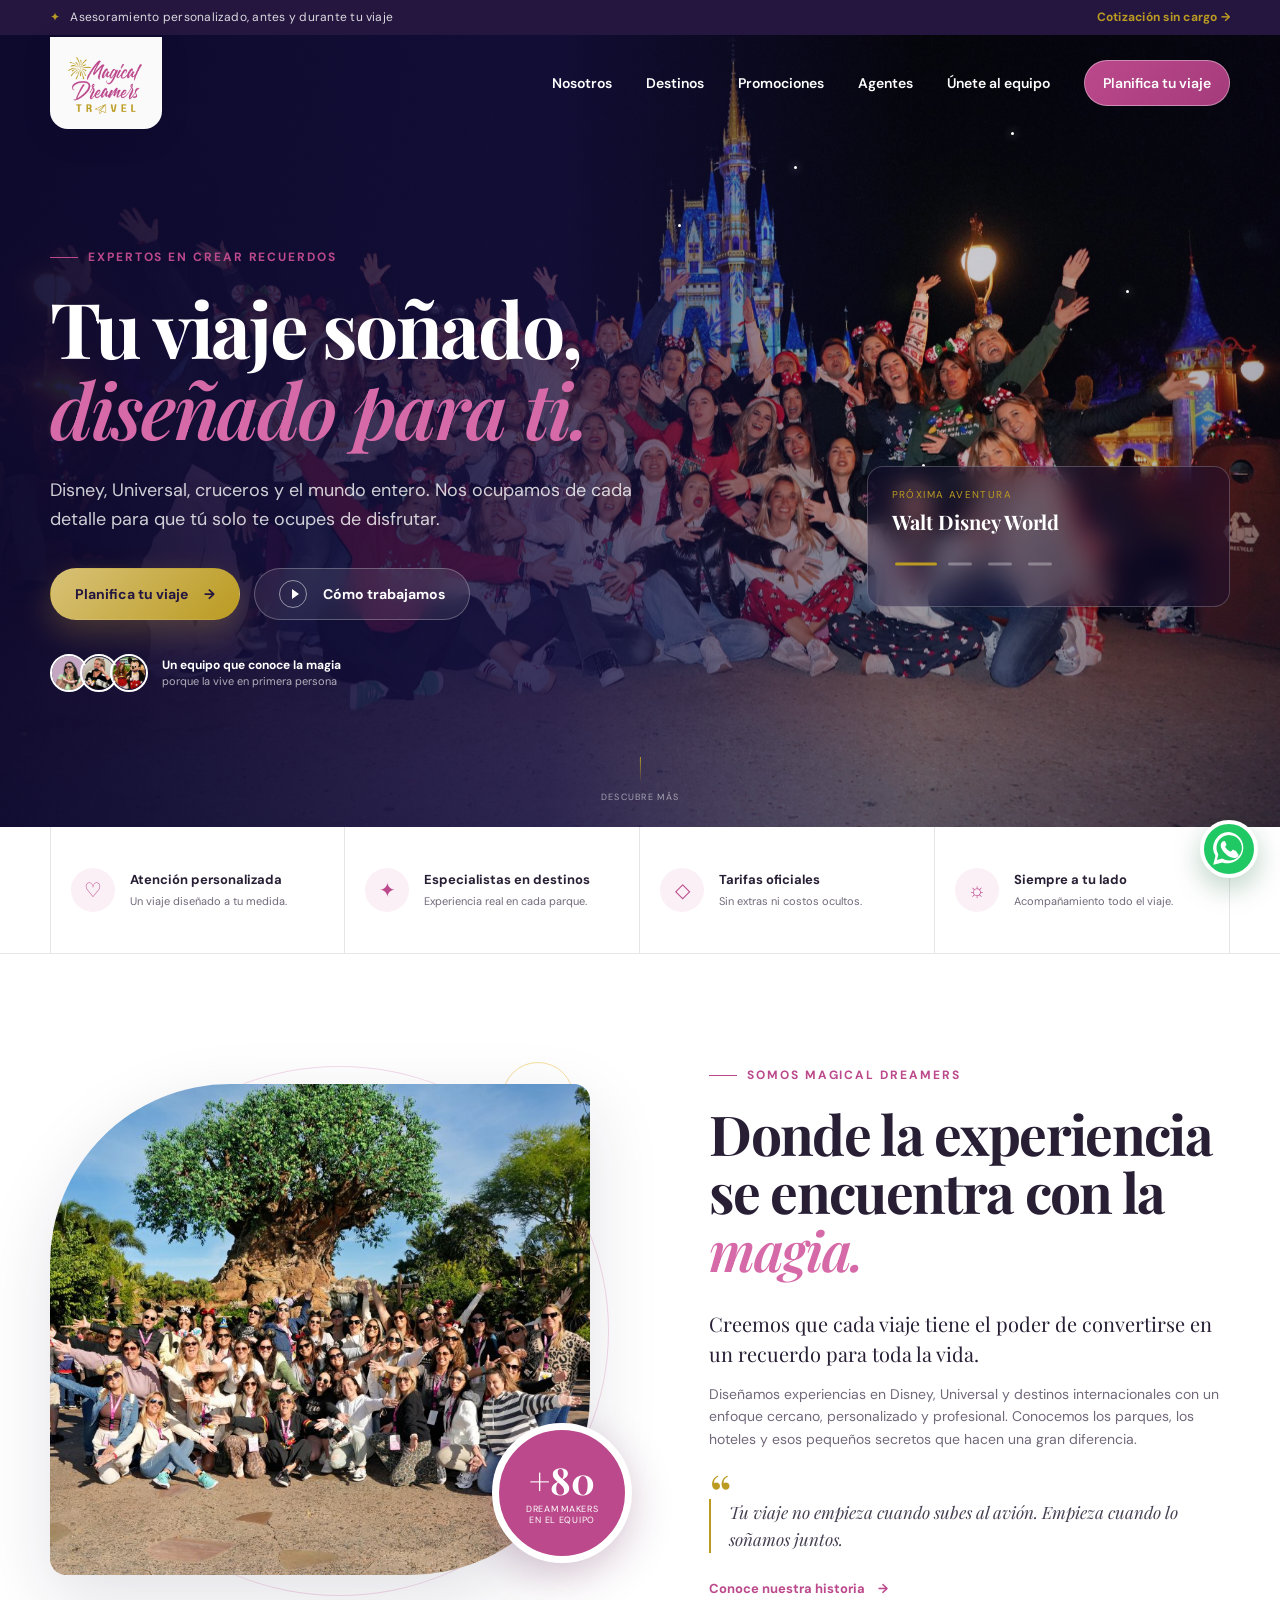
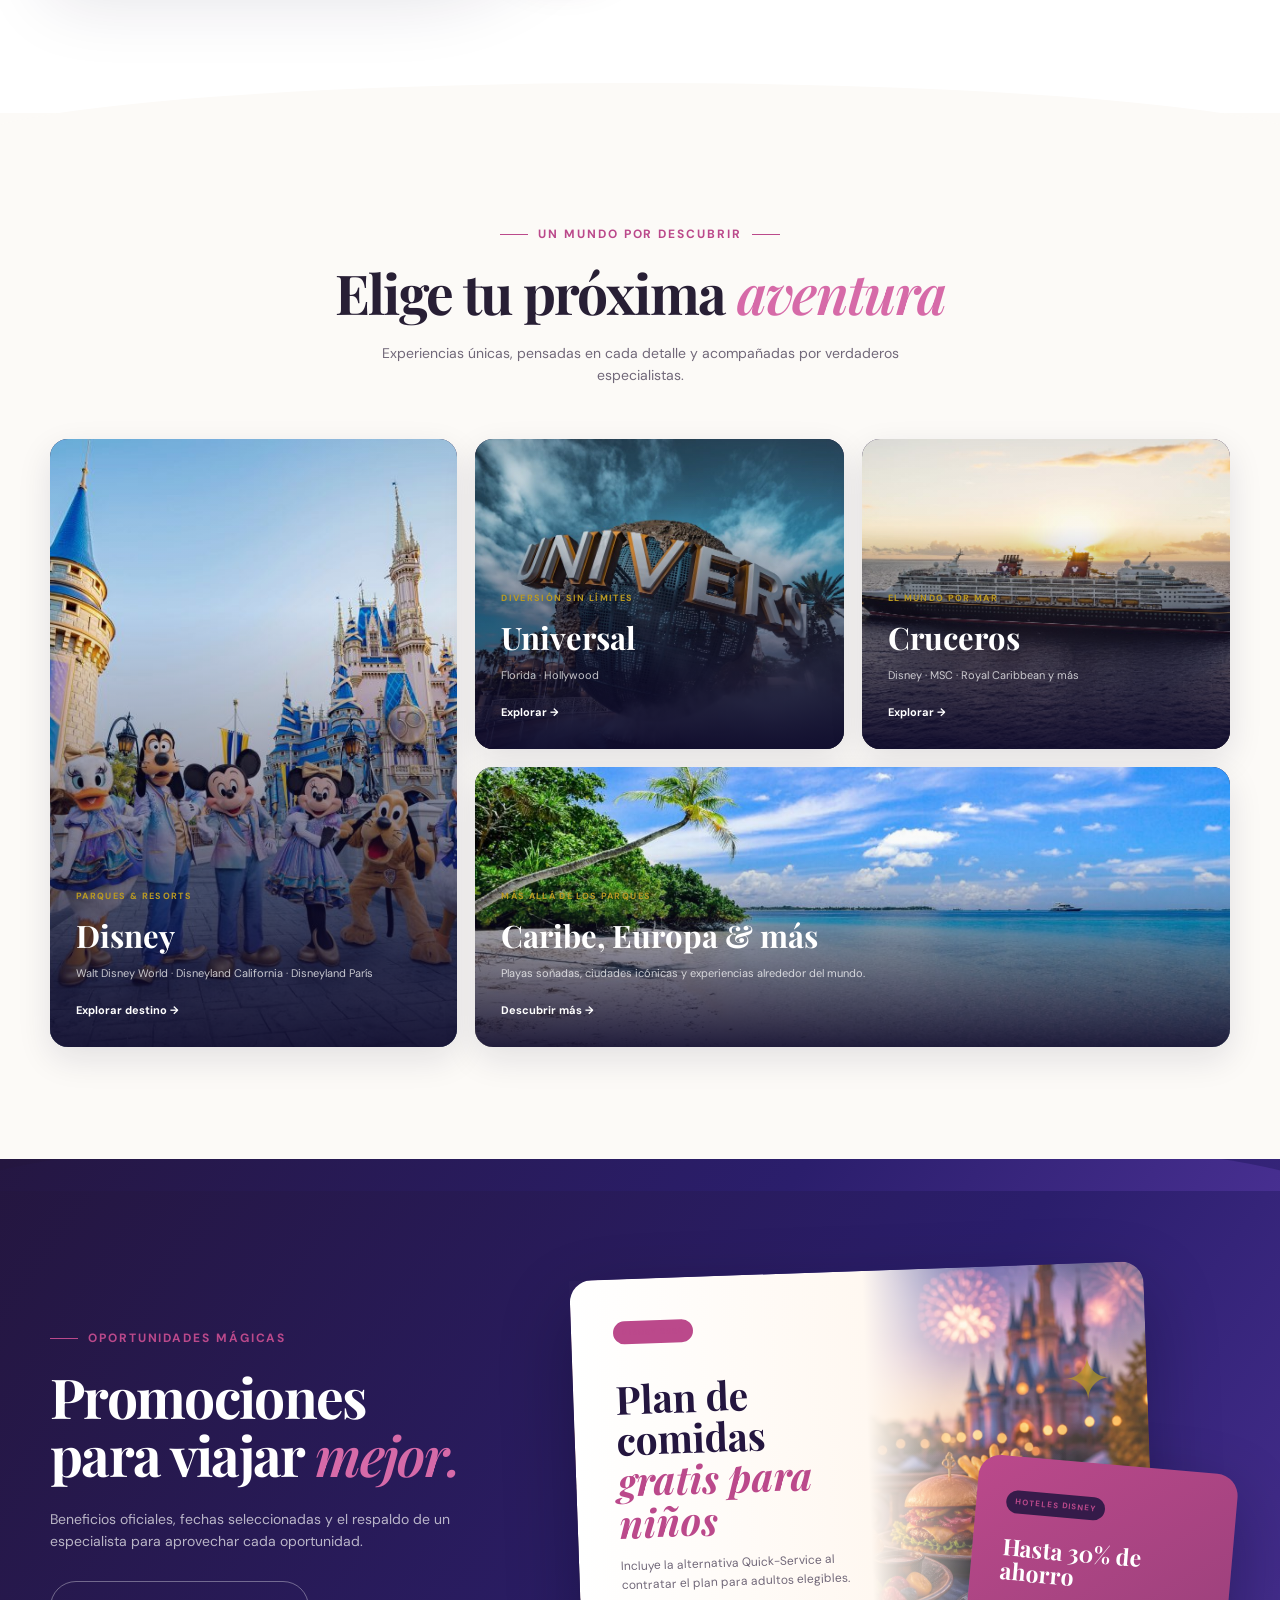
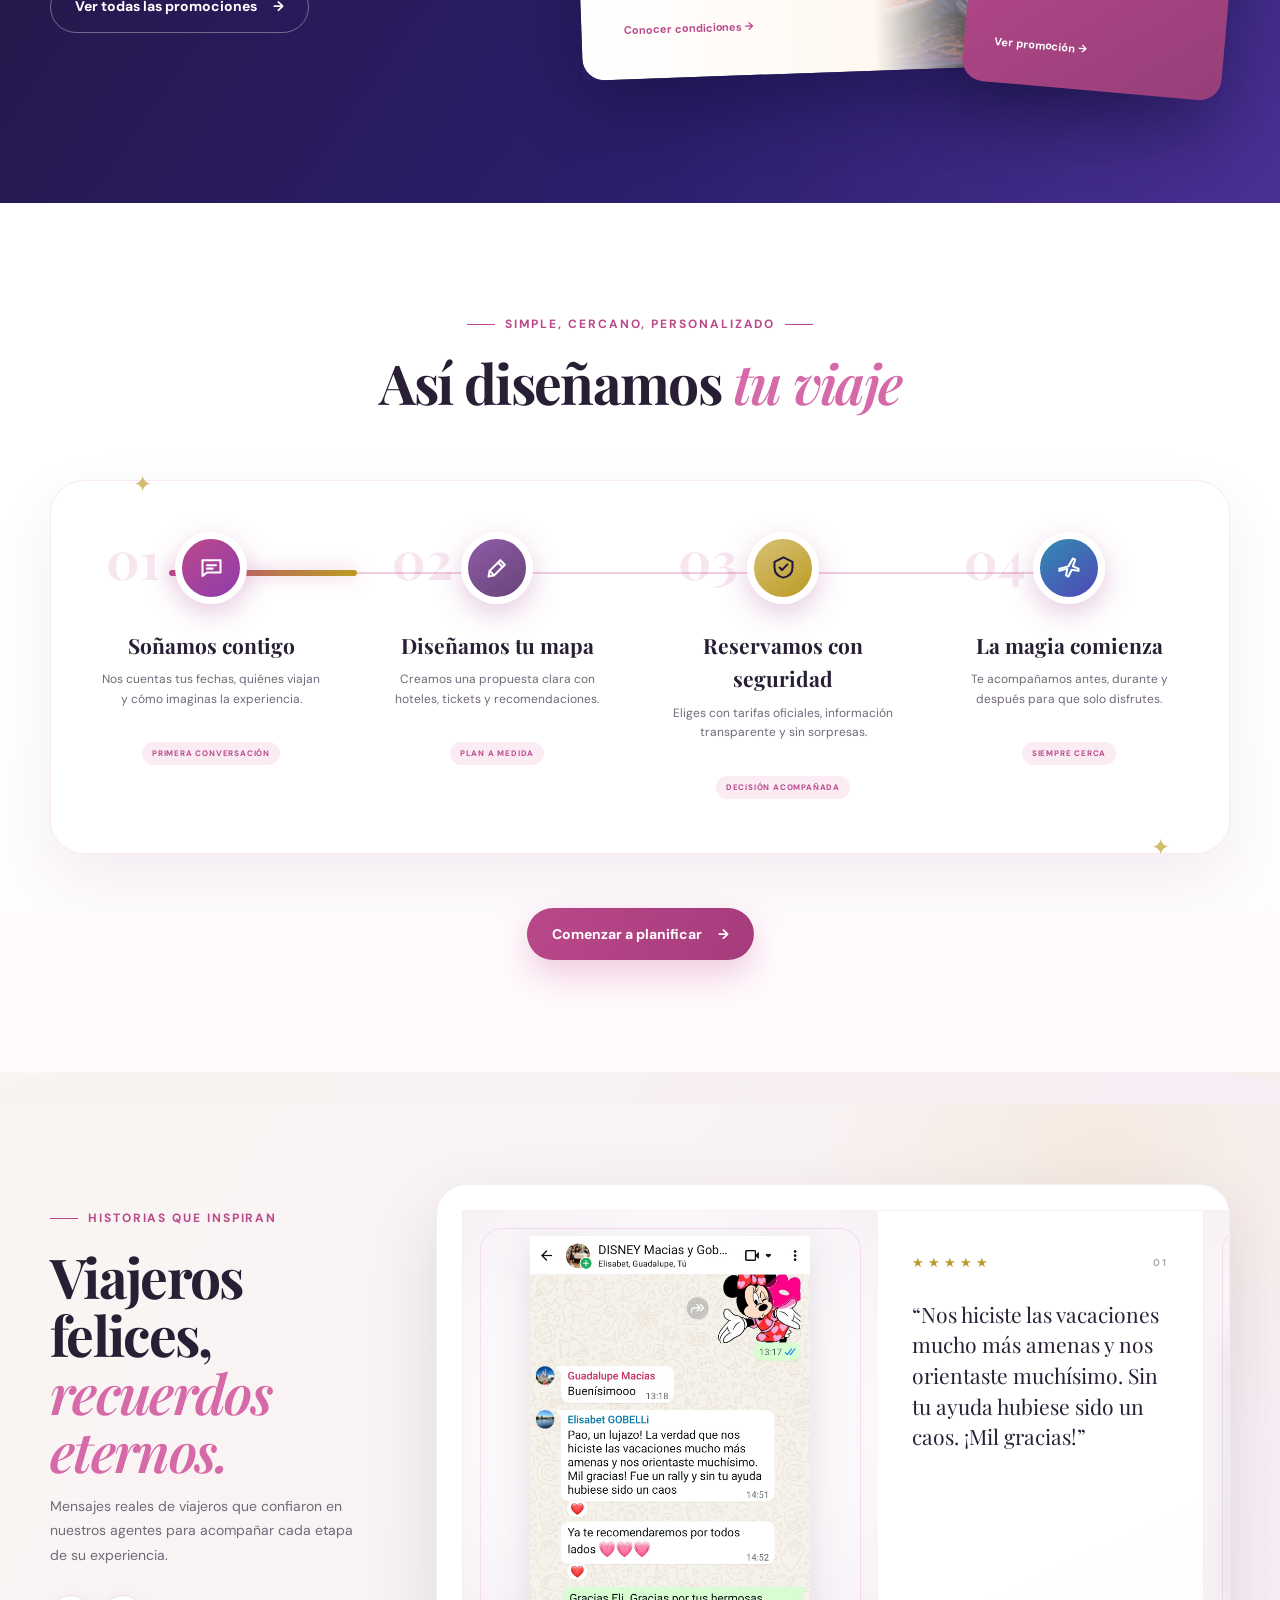
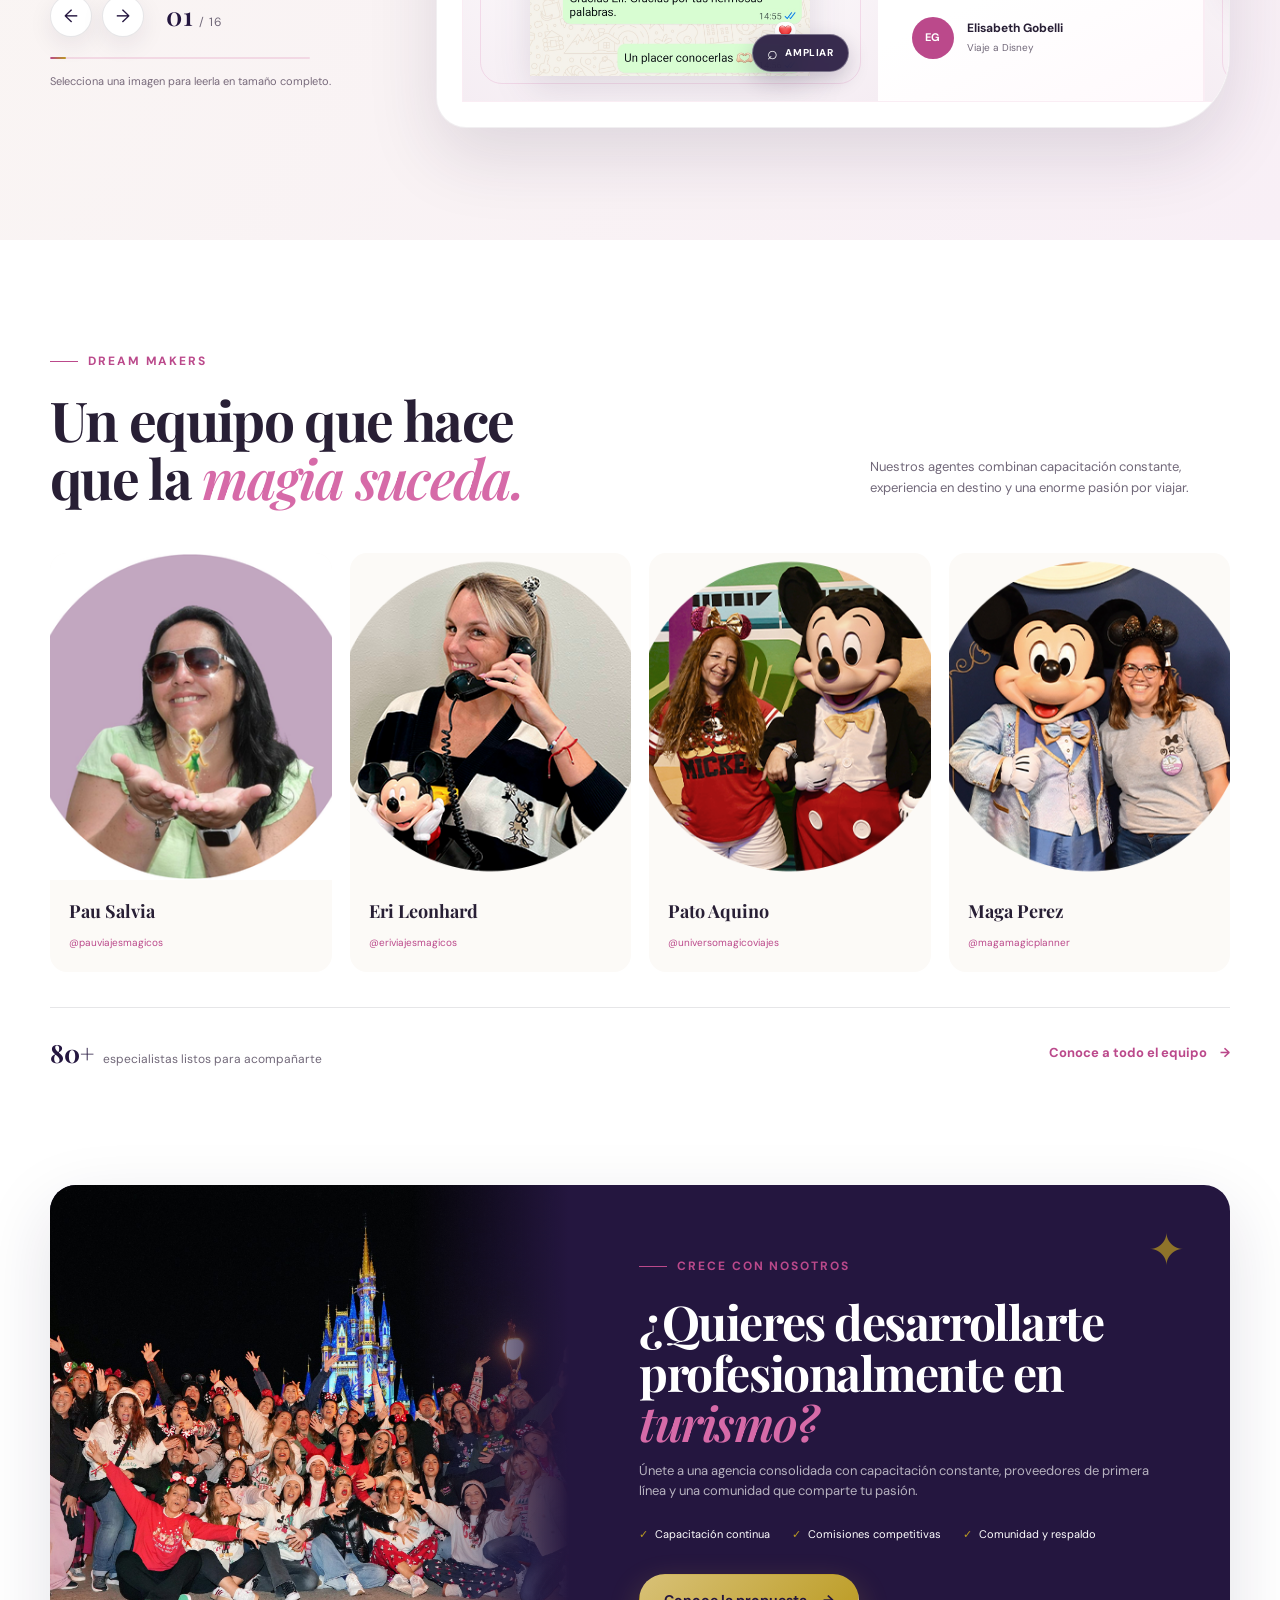
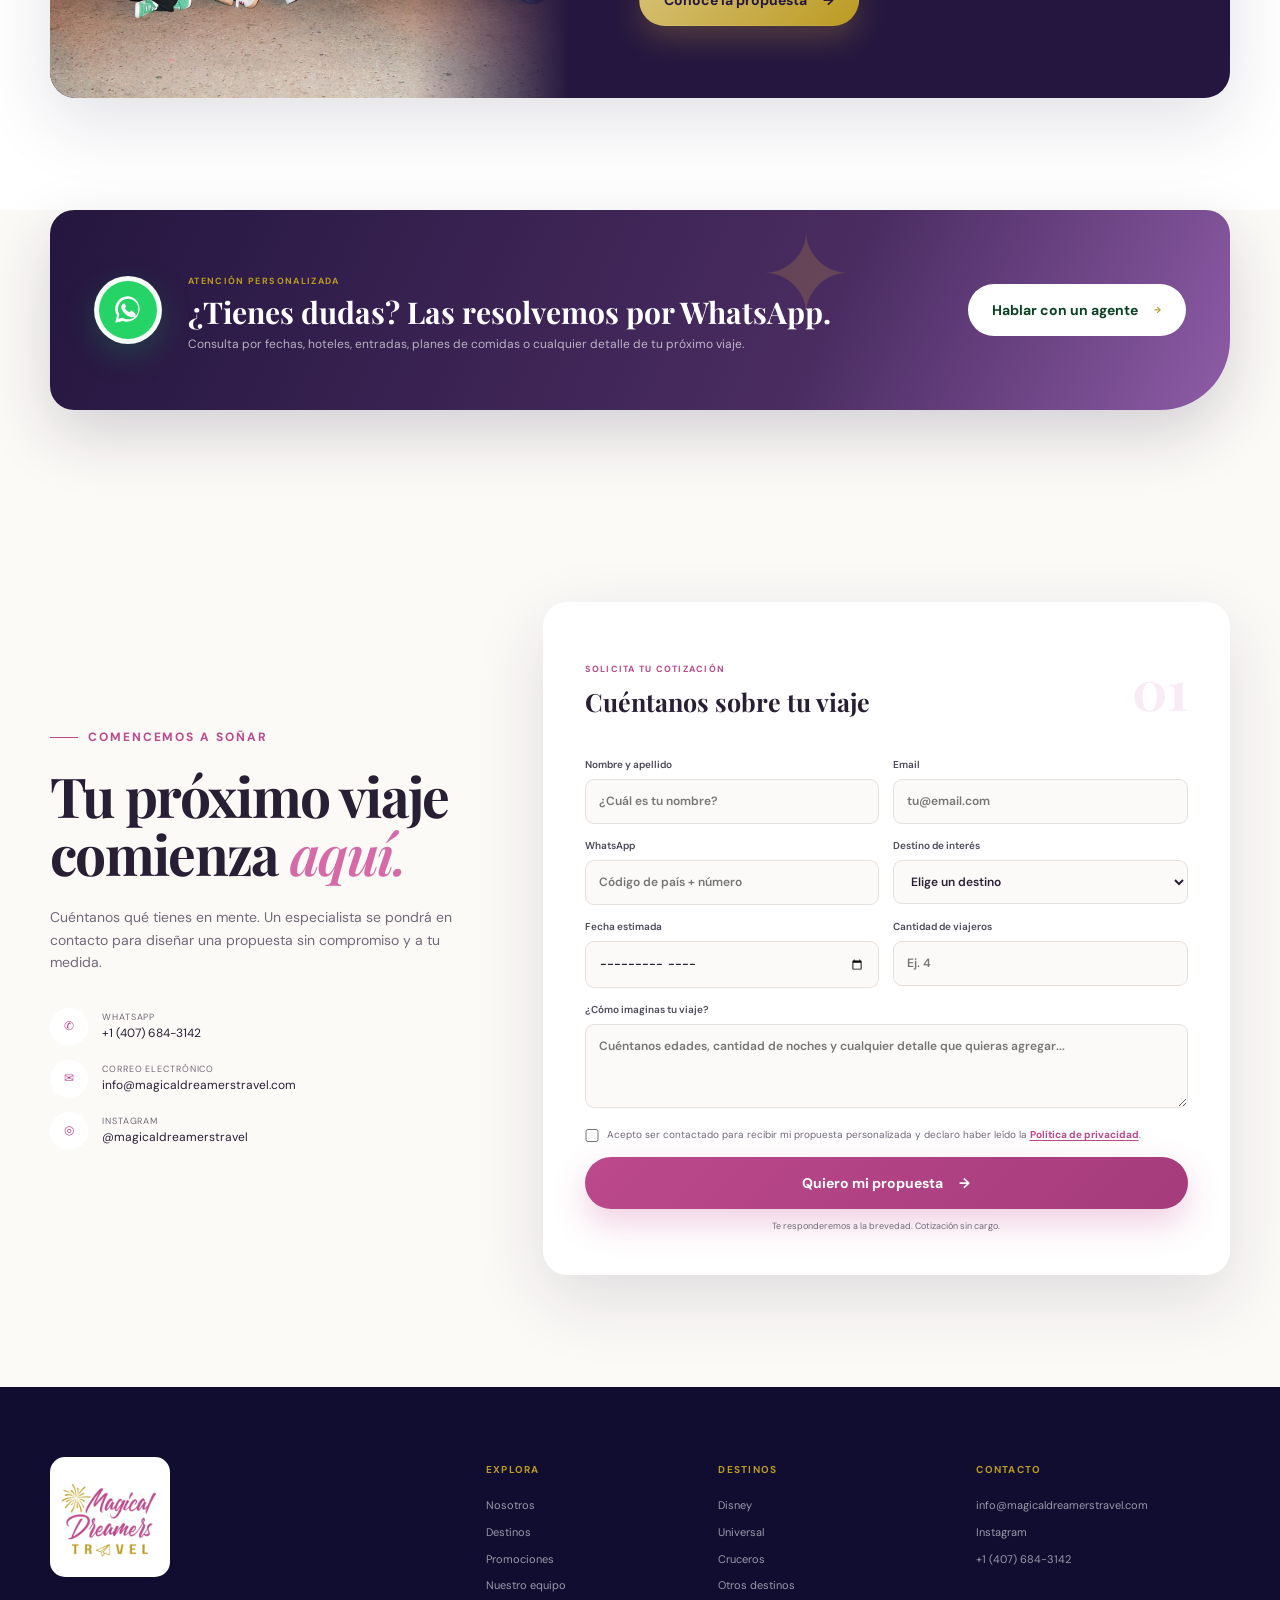
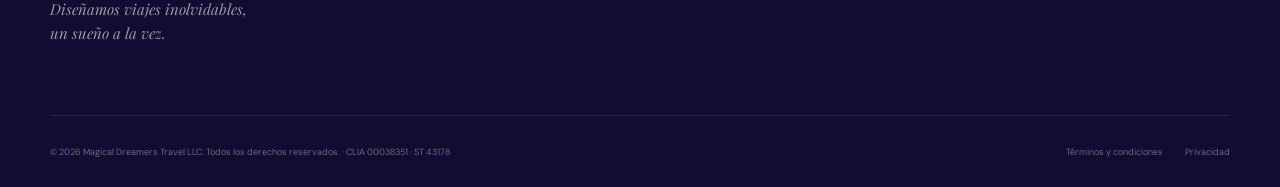
==== index.html @ 3d867a87 "Initial Magical Dreamers Travel V2" ====
<!DOCTYPE html>
<html lang="es">
<head>
  <meta charset="UTF-8">
  <meta name="viewport" content="width=device-width, initial-scale=1.0">
  <meta name="description" content="Magical Dreamers Travel: viajes personalizados a Disney, Universal, cruceros y destinos internacionales.">
  <meta name="theme-color" content="#24163f">
  <title>Magical Dreamers Travel | Diseñamos viajes inolvidables</title>
  <link rel="preconnect" href="https://fonts.googleapis.com">
  <link rel="preconnect" href="https://fonts.gstatic.com" crossorigin>
  <link href="https://fonts.googleapis.com/css2?family=DM+Sans:wght@400;500;600;700&family=Playfair+Display:ital,wght@0,600;0,700;1,600&display=swap" rel="stylesheet">
  <link rel="icon" href="assets/logo.png" type="image/png">
  <link rel="apple-touch-icon" href="assets/logo.png">
<link rel="stylesheet" href="styles.css?v=production-10">
</head>
<body>
  <a class="skip-link" href="#main">Saltar al contenido</a>

  <header class="site-header" id="inicio">
    <div class="announcement">
      <div class="container announcement__inner">
        <p><span class="spark">✦</span> Asesoramiento personalizado, antes y durante tu viaje</p>
        <a href="#contacto">Cotización sin cargo <span aria-hidden="true">→</span></a>
      </div>
    </div>
    <nav class="navbar container" aria-label="Navegación principal">
      <a class="brand" href="#inicio" aria-label="Magical Dreamers Travel, inicio">
        <img src="assets/logo.png" alt="Magical Dreamers Travel">
      </a>
      <div class="nav-links" id="nav-links">
        <a href="#nosotros">Nosotros</a>
        <a href="#destinos">Destinos</a>
        <a href="promociones.html">Promociones</a>
        <a href="agentes.html">Agentes</a>
        <a href="quiero-ser-agente.html">Únete al equipo</a>
        <a href="#contacto" class="nav-cta">Planifica tu viaje</a>
      </div>
      <button class="menu-toggle" id="menu-toggle" type="button" aria-label="Abrir menú" aria-expanded="false" aria-controls="nav-links">
        <span></span><span></span><span></span>
      </button>
    </nav>
  </header>

  <main id="main">
    <section class="hero" aria-label="Viajes personalizados a destinos mágicos">
      <div class="hero-slider" aria-hidden="true">
        <div class="hero-slide is-active" style="background-image:url('assets/team-night.jpg')"></div>
        <div class="hero-slide" style="background-image:url('assets/disney.jpg')"></div>
        <div class="hero-slide" style="background-image:url('assets/universal.jpg')"></div>
        <div class="hero-slide hero-slide--team-universal" style="background-image:url('assets/hero-equipo-universal.webp')"></div>
      </div>
      <div class="hero-overlay"></div>
      <div class="hero-stars" aria-hidden="true"><i></i><i></i><i></i><i></i><i></i></div>
      <div class="container hero__content">
        <div class="hero__copy reveal">
          <div class="eyebrow eyebrow--light"><span></span> Expertos en crear recuerdos</div>
          <h1>Tu viaje soñado,<br><em>diseñado para ti.</em></h1>
          <p>Disney, Universal, cruceros y el mundo entero. Nos ocupamos de cada detalle para que tú solo te ocupes de disfrutar.</p>
          <div class="hero__actions">
            <a class="btn btn--gold" href="#contacto">Planifica tu viaje <span aria-hidden="true">→</span></a>
            <a class="btn btn--glass" href="#como-funciona"><span class="play" aria-hidden="true"></span> Cómo trabajamos</a>
          </div>
          <div class="hero__trust">
            <div class="avatars" aria-hidden="true"><img src="assets/pau.png" alt=""><img src="assets/eri.png" alt=""><img src="assets/pato.png" alt=""></div>
            <p><strong>Un equipo que conoce la magia</strong><br>porque la vive en primera persona</p>
          </div>
        </div>
        <div class="hero__side-card reveal reveal--delay">
          <span>Próxima aventura</span>
          <strong id="hero-destination">Walt Disney World</strong>
          <div class="slider-dots" role="group" aria-label="Cambiar imagen destacada">
            <button class="is-active" data-slide="0" aria-label="Ver Walt Disney World"></button>
            <button data-slide="1" aria-label="Ver Disney"></button>
            <button data-slide="2" aria-label="Ver Universal"></button>
            <button data-slide="3" aria-label="Ver al equipo en Universal Studios Florida"></button>
          </div>
        </div>
      </div>
      <a class="hero-scroll" href="#beneficios" aria-label="Seguir explorando"><span></span>Descubre más</a>
    </section>

    <section class="benefits" id="beneficios">
      <div class="container benefits__grid">
        <article class="benefit reveal"><div class="benefit__icon">♡</div><div><h3>Atención personalizada</h3><p>Un viaje diseñado a tu medida.</p></div></article>
        <article class="benefit reveal"><div class="benefit__icon">✦</div><div><h3>Especialistas en destinos</h3><p>Experiencia real en cada parque.</p></div></article>
        <article class="benefit reveal"><div class="benefit__icon">◇</div><div><h3>Tarifas oficiales</h3><p>Sin extras ni costos ocultos.</p></div></article>
        <article class="benefit reveal"><div class="benefit__icon">☼</div><div><h3>Siempre a tu lado</h3><p>Acompañamiento todo el viaje.</p></div></article>
      </div>
    </section>

    <section class="about section section-curve section-curve--cream" id="nosotros">
      <div class="container about__grid">
        <div class="about__visual reveal">
          <div class="image-frame"><img src="assets/team-day.jpg" alt="Equipo de agentes de Magical Dreamers en Walt Disney World" loading="lazy"></div>
          <div class="about__badge"><strong>+80</strong><span>dream makers<br>en el equipo</span></div>
          <div class="orbit orbit--one"></div><div class="orbit orbit--two"></div>
        </div>
        <div class="about__copy reveal reveal--delay">
          <div class="eyebrow"><span></span> Somos Magical Dreamers</div>
          <h2>Donde la experiencia<br>se encuentra con la <em>magia.</em></h2>
          <p class="lead">Creemos que cada viaje tiene el poder de convertirse en un recuerdo para toda la vida.</p>
          <p>Diseñamos experiencias en Disney, Universal y destinos internacionales con un enfoque cercano, personalizado y profesional. Conocemos los parques, los hoteles y esos pequeños secretos que hacen una gran diferencia.</p>
          <div class="quote-mark">“</div>
          <blockquote>Tu viaje no empieza cuando subes al avión. Empieza cuando lo soñamos juntos.</blockquote>
          <a class="text-link" href="#agentes">Conoce nuestra historia <span>→</span></a>
        </div>
      </div>
    </section>

    <section class="destinations section section-curve section-curve--navy" id="destinos">
      <div class="container">
        <div class="section-heading section-heading--center reveal">
          <div class="eyebrow"><span></span> Un mundo por descubrir <span></span></div>
          <h2>Elige tu próxima <em>aventura</em></h2>
          <p>Experiencias únicas, pensadas en cada detalle y acompañadas por verdaderos especialistas.</p>
        </div>
        <div class="destination-grid">
          <article class="destination-card destination-card--large reveal" style="--bg:url('assets/disney.jpg')"><div class="destination-card__content"><span>Parques & resorts</span><h3>Disney</h3><p>Walt Disney World · Disneyland California · Disneyland París</p><a href="#contacto" aria-label="Consultar por Disney">Explorar destino →</a></div></article>
          <article class="destination-card reveal" style="--bg:url('assets/universal.jpg')"><div class="destination-card__content"><span>Diversión sin límites</span><h3>Universal</h3><p>Florida · Hollywood</p><a href="#contacto" aria-label="Consultar por Universal">Explorar →</a></div></article>
          <article class="destination-card reveal" style="--bg:url('assets/cruise.jpg')"><div class="destination-card__content"><span>El mundo por mar</span><h3>Cruceros</h3><p>Disney · MSC · Royal Caribbean y más</p><a href="#contacto" aria-label="Consultar por cruceros">Explorar →</a></div></article>
          <article class="destination-card destination-card--wide reveal" style="--bg:url('assets/caribbean.jpg')"><div class="destination-card__content"><span>Más allá de los parques</span><h3>Caribe, Europa & más</h3><p>Playas soñadas, ciudades icónicas y experiencias alrededor del mundo.</p><a href="#contacto" aria-label="Consultar por otros destinos">Descubrir más →</a></div></article>
        </div>
      </div>
    </section>

    <section class="promotions section section-curve section-curve--white" id="promociones">
      <div class="container promotions__grid">
        <div class="promotions__intro reveal">
          <div class="eyebrow eyebrow--light"><span></span> Oportunidades mágicas</div>
          <h2>Promociones para viajar <em>mejor.</em></h2>
          <p>Beneficios oficiales, fechas seleccionadas y el respaldo de un especialista para aprovechar cada oportunidad.</p>
          <a class="btn btn--outline-light" href="promociones.html">Ver todas las promociones <span>→</span></a>
        </div>
        <div class="promo-stack reveal reveal--delay">
          <article class="promo-card promo-card--featured promo-card--dining"><div class="promo-card__top"><span class="promo-tag">DISNEY 2026</span></div><h3>Plan de comidas<br><em>gratis para niños</em></h3><p>Incluye la alternativa Quick-Service al contratar el plan para adultos elegibles.</p><a href="promociones.html">Conocer condiciones →</a><div class="promo-spark">✦</div></article>
          <article class="promo-card promo-card--small"><span class="promo-tag promo-tag--dark">HOTELES DISNEY</span><h3>Hasta 30% de ahorro</h3><a href="promociones.html">Ver promoción →</a></article>
        </div>
      </div>
    </section>

    <section class="process section section-curve section-curve--rose" id="como-funciona">
      <div class="container">
        <div class="section-heading section-heading--center reveal">
          <div class="eyebrow"><span></span> Simple, cercano, personalizado <span></span></div>
          <h2>Así diseñamos <em>tu viaje</em></h2>
        </div>
        <div class="process-journey">
          <div class="process__line" aria-hidden="true"><span></span></div>
          <div class="process__grid">
            <article class="process-step reveal"><div class="step-top"><span class="step-number">01</span><div class="step-icon" aria-hidden="true"><svg viewBox="0 0 24 24"><path d="M4 5.5h16v11H8l-4 3v-14Z"/><path d="M8 10h8M8 13h5"/></svg></div></div><h3>Soñamos contigo</h3><p>Nos cuentas tus fechas, quiénes viajan y cómo imaginas la experiencia.</p><span class="step-detail">Primera conversación</span></article>
            <article class="process-step reveal"><div class="step-top"><span class="step-number">02</span><div class="step-icon" aria-hidden="true"><svg viewBox="0 0 24 24"><path d="m14.5 5.5 4 4L9 19l-5 1 1-5 9.5-9.5Z"/><path d="m12.5 7.5 4 4M5 15l4 4"/></svg></div></div><h3>Diseñamos tu mapa</h3><p>Creamos una propuesta clara con hoteles, tickets y recomendaciones.</p><span class="step-detail">Plan a medida</span></article>
            <article class="process-step reveal"><div class="step-top"><span class="step-number">03</span><div class="step-icon" aria-hidden="true"><svg viewBox="0 0 24 24"><path d="M12 3 20 7v5c0 5-3.4 8-8 9-4.6-1-8-4-8-9V7l8-4Z"/><path d="m8.5 12 2.2 2.2 4.8-5"/></svg></div></div><h3>Reservamos con seguridad</h3><p>Eliges con tarifas oficiales, información transparente y sin sorpresas.</p><span class="step-detail">Decisión acompañada</span></article>
            <article class="process-step reveal"><div class="step-top"><span class="step-number">04</span><div class="step-icon" aria-hidden="true"><svg viewBox="0 0 24 24"><path d="m3 13 8-2 4-7 2 1-2 6 5 2v2l-6-1-3 6-2-1 1-6-7 2v-2Z"/></svg></div></div><h3>La magia comienza</h3><p>Te acompañamos antes, durante y después para que solo disfrutes.</p><span class="step-detail">Siempre cerca</span></article>
          </div>
        </div>
        <div class="center reveal"><a class="btn btn--primary" href="#contacto">Comenzar a planificar <span>→</span></a></div>
      </div>
    </section>

    <section class="testimonials section section-curve section-curve--white" id="historias" aria-labelledby="testimonials-title">
      <div class="container testimonials__grid">
        <div class="testimonials__intro reveal">
          <div class="eyebrow"><span></span> Historias que inspiran</div>
          <h2 id="testimonials-title">Viajeros felices,<br><em>recuerdos eternos.</em></h2>
          <p>Mensajes reales de viajeros que confiaron en nuestros agentes para acompañar cada etapa de su experiencia.</p>
          <div class="testimonial-controls">
            <div class="testimonial-arrows"><button id="testimonial-prev" type="button" aria-label="Reseña anterior">←</button><button id="testimonial-next" type="button" aria-label="Reseña siguiente">→</button></div>
            <div class="testimonial-counter" aria-live="polite"><strong id="testimonial-current">01</strong><span>/ 16</span></div>
          </div>
          <div class="testimonial-progress" aria-hidden="true"><span id="testimonial-progress-bar"></span></div>
          <p class="testimonial-hint">Selecciona una imagen para leerla en tamaño completo.</p>
        </div>
        <div class="testimonial-window reveal reveal--delay">
          <div class="testimonial-track" id="testimonial-track">
            <article class="testimonial-card" aria-label="Reseña 1 de 16">
              <button class="testimonial-media" type="button" aria-label="Ampliar reseña de Elisabeth Gobelli"><img class="testimonial-image" src="assets/reviews/review-elisabeth-gobelli.jpg" alt="Conversación de WhatsApp con la reseña de Elisabeth Gobelli" loading="lazy" decoding="async"><span class="testimonial-zoom">⌕ <b>Ampliar</b></span></button>
              <div class="testimonial-copy"><div class="testimonial-meta"><span class="stars" aria-label="5 estrellas">★★★★★</span><span>01</span></div><blockquote>“Nos hiciste las vacaciones mucho más amenas y nos orientaste muchísimo. Sin tu ayuda hubiese sido un caos. ¡Mil gracias!”</blockquote><div class="testimonial-author"><span>EG</span><div><strong>Elisabeth Gobelli</strong><small>Viaje a Disney</small></div></div></div>
            </article>
            <article class="testimonial-card" aria-label="Reseña 2 de 16">
              <button class="testimonial-media" type="button" aria-label="Ampliar reseña de Ana Fernández"><img class="testimonial-image" src="assets/reviews/review-ana-fernandez.jpg" alt="Mensaje de agradecimiento de Ana Fernández" loading="lazy" decoding="async"><span class="testimonial-zoom">⌕ <b>Ampliar</b></span></button>
              <div class="testimonial-copy"><div class="testimonial-meta"><span class="stars" aria-label="5 estrellas">★★★★★</span><span>02</span></div><blockquote>“Muchas gracias por el soporte en nuestra parada por Los Ángeles y los parques. El hotel, recomendadísimo: ubicación estratégica y atención excelente.”</blockquote><div class="testimonial-author"><span>AF</span><div><strong>Ana Fernández</strong><small>Disneyland y Los Ángeles</small></div></div></div>
            </article>
            <article class="testimonial-card" aria-label="Reseña 3 de 16">
              <button class="testimonial-media" type="button" aria-label="Ampliar reseña de Ori"><img class="testimonial-image" src="assets/reviews/review-ori-disney.jpg" alt="Mensaje de agradecimiento por el acompañamiento durante un viaje a Disney" loading="lazy" decoding="async"><span class="testimonial-zoom">⌕ <b>Ampliar</b></span></button>
              <div class="testimonial-copy"><div class="testimonial-meta"><span class="stars" aria-label="5 estrellas">★★★★★</span><span>03</span></div><blockquote>“Gracias por cada recomendación, por los itinerarios tan prolijos y por estar atenta a cada detalle. Nos volvimos con el corazón lleno.”</blockquote><div class="testimonial-author"><span>OR</span><div><strong>Ori y familia</strong><small>Walt Disney World</small></div></div></div>
            </article>
            <article class="testimonial-card" aria-label="Reseña 4 de 16">
              <button class="testimonial-media" type="button" aria-label="Ampliar reseña para Juli"><img class="testimonial-image" src="assets/reviews/review-juli-disney-universal.png" alt="Mensaje de agradecimiento por un viaje a Disney y Universal" loading="lazy" decoding="async"><span class="testimonial-zoom">⌕ <b>Ampliar</b></span></button>
              <div class="testimonial-copy"><div class="testimonial-meta"><span class="stars" aria-label="5 estrellas">★★★★★</span><span>04</span></div><blockquote>“Era un sueño que tuve desde chico y pude disfrutar todo al 100% siguiendo tus consejos. Conocí la magia de Disney y la adrenalina de Universal.”</blockquote><div class="testimonial-author"><span>J</span><div><strong>Viajero de Juli</strong><small>Disney y Universal</small></div></div></div>
            </article>
            <article class="testimonial-card" aria-label="Reseña 5 de 16">
              <button class="testimonial-media" type="button" aria-label="Ampliar reseña de una familia de México"><img class="testimonial-image" src="assets/reviews/review-familia-mexico.png" alt="Mensaje de una familia de México agradeciendo el acompañamiento" loading="lazy" decoding="async"><span class="testimonial-zoom">⌕ <b>Ampliar</b></span></button>
              <div class="testimonial-copy"><div class="testimonial-meta"><span class="stars" aria-label="5 estrellas">★★★★★</span><span>05</span></div><blockquote>“Estamos muy contentos y satisfechos con tus servicios. Fuiste parte fundamental de nuestros viajes fuera de nuestro país.”</blockquote><div class="testimonial-author"><span>MX</span><div><strong>Familia viajera</strong><small>Desde México</small></div></div></div>
            </article>
            <article class="testimonial-card" aria-label="Reseña 6 de 16">
              <button class="testimonial-media" type="button" aria-label="Ampliar reseña de Patty Ledesma"><img class="testimonial-image" src="assets/reviews/review-patty-ledesma.jpg" alt="Mensaje de Patty Ledesma agradeciendo el acompañamiento" loading="lazy" decoding="async"><span class="testimonial-zoom">⌕ <b>Ampliar</b></span></button>
              <div class="testimonial-copy"><div class="testimonial-meta"><span class="stars" aria-label="5 estrellas">★★★★★</span><span>06</span></div><blockquote>“¡Ya estamos de vuelta! Mil gracias por todo. No lo lograba sin ustedes.”</blockquote><div class="testimonial-author"><span>PL</span><div><strong>Patty Ledesma</strong><small>Viaje en familia</small></div></div></div>
            </article>
            <article class="testimonial-card" aria-label="Reseña 7 de 16">
              <button class="testimonial-media" type="button" aria-label="Ampliar reseñas para Paty"><img class="testimonial-image" src="assets/reviews/review-paty-acompanamiento.png" alt="Dos mensajes de agradecimiento por el apoyo y acompañamiento de Paty" loading="lazy" decoding="async"><span class="testimonial-zoom">⌕ <b>Ampliar</b></span></button>
              <div class="testimonial-copy"><div class="testimonial-meta"><span class="stars" aria-label="5 estrellas">★★★★★</span><span>07</span></div><blockquote>“Nos vamos muy agradecidas e impresionadas por tu gran trabajo y acompañamiento. Nos sentimos respaldadas en todo momento.”</blockquote><div class="testimonial-author"><span>JC</span><div><strong>Jinny y María Ximena</strong><small>Experiencia en familia</small></div></div></div>
            </article>
            <article class="testimonial-card" aria-label="Reseña 8 de 16">
              <button class="testimonial-media" type="button" aria-label="Ampliar reseña de viaje mágico"><img class="testimonial-image" src="assets/reviews/review-viaje-magico.png" alt="Reseña sobre las recomendaciones recibidas durante el viaje" loading="lazy" decoding="async"><span class="testimonial-zoom">⌕ <b>Ampliar</b></span></button>
              <div class="testimonial-copy"><div class="testimonial-meta"><span class="stars" aria-label="5 estrellas">★★★★★</span><span>08</span></div><blockquote>“Todo lo recomendado nos ayudó a disfrutar y organizarnos mejor. Gracias por hacer que este viaje sea mágico.”</blockquote><div class="testimonial-author"><span>VF</span><div><strong>Familia viajera</strong><small>Experiencia personalizada</small></div></div></div>
            </article>
            <article class="testimonial-card" aria-label="Reseña 9 de 16">
              <button class="testimonial-media" type="button" aria-label="Ampliar reseña para Geri"><img class="testimonial-image" src="assets/reviews/review-geri.png" alt="Mensaje agradeciendo a Geri por sus consejos y guías" loading="lazy" decoding="async"><span class="testimonial-zoom">⌕ <b>Ampliar</b></span></button>
              <div class="testimonial-copy"><div class="testimonial-meta"><span class="stars" aria-label="5 estrellas">★★★★★</span><span>09</span></div><blockquote>“Gracias a tus consejos y tus guías pudimos aprovechar muchísimos juegos. Todo perfecto; el día que volvamos te buscaremos nuevamente.”</blockquote><div class="testimonial-author"><span>G</span><div><strong>Viajeros de Geri</strong><small>Parques de Orlando</small></div></div></div>
            </article>
            <article class="testimonial-card" aria-label="Reseña 10 de 16">
              <button class="testimonial-media" type="button" aria-label="Ampliar historia de viaje a Universal"><img class="testimonial-image" src="assets/reviews/review-familia-universal.png" alt="Collage familiar en Universal con mensajes de agradecimiento" loading="lazy" decoding="async"><span class="testimonial-zoom">⌕ <b>Ampliar</b></span></button>
              <div class="testimonial-copy"><div class="testimonial-meta"><span class="stars" aria-label="5 estrellas">★★★★★</span><span>10</span></div><blockquote>“Paso a paso con tus indicaciones, todo salió de diez desde el primer día. Gracias por acompañarnos.”</blockquote><div class="testimonial-author"><span>UF</span><div><strong>Familia viajera</strong><small>Universal Orlando</small></div></div></div>
            </article>
            <article class="testimonial-card" aria-label="Reseña 11 de 16">
              <button class="testimonial-media" type="button" aria-label="Ampliar historia de viaje a Disney"><img class="testimonial-image" src="assets/reviews/review-familias-disney.png" alt="Collage de dos familias en Disney con mensajes de agradecimiento" loading="lazy" decoding="async"><span class="testimonial-zoom">⌕ <b>Ampliar</b></span></button>
              <div class="testimonial-copy"><div class="testimonial-meta"><span class="stars" aria-label="5 estrellas">★★★★★</span><span>11</span></div><blockquote>“¡Más que felices con todo! Seguimos cada recomendación y todo fue perfecto. Gracias por acompañar nuestro viaje mágico.”</blockquote><div class="testimonial-author"><span>DF</span><div><strong>Familias viajeras</strong><small>Walt Disney World</small></div></div></div>
            </article>
            <article class="testimonial-card" aria-label="Reseña 12 de 16">
              <button class="testimonial-media" type="button" aria-label="Ampliar reseña de Soledad Castronovo"><img class="testimonial-image" src="assets/reviews/review-soledad-castronovo.png" alt="Conversación de WhatsApp con la reseña de Soledad Castronovo" loading="lazy" decoding="async"><span class="testimonial-zoom">⌕ <b>Ampliar</b></span></button>
              <div class="testimonial-copy"><div class="testimonial-meta"><span class="stars" aria-label="5 estrellas">★★★★★</span><span>12</span></div><blockquote>“Todo salió impecable y tal cual lo dijiste. Muy recomendable. ¡Hermoso viaje!”</blockquote><div class="testimonial-author"><span>SC</span><div><strong>Soledad Castronovo</strong><small>Asesoramiento personalizado</small></div></div></div>
            </article>
            <article class="testimonial-card" aria-label="Reseña 13 de 16">
              <button class="testimonial-media" type="button" aria-label="Ampliar reseña de María Sol Ordóñez"><img class="testimonial-image" src="assets/reviews/review-maria-sol-ordonez.png" alt="Reseña de cinco estrellas de María Sol Ordóñez" loading="lazy" decoding="async"><span class="testimonial-zoom">⌕ <b>Ampliar</b></span></button>
              <div class="testimonial-copy"><div class="testimonial-meta"><span class="stars" aria-label="5 estrellas">★★★★★</span><span>13</span></div><blockquote>“La experiencia fue espectacular. Caro organizó absolutamente todo y estuvo atenta a nuestras dudas, para que disfrutáramos sin preocupaciones.”</blockquote><div class="testimonial-author"><span>MS</span><div><strong>María Sol Ordóñez</strong><small>Reseña de 5 estrellas</small></div></div></div>
            </article>
            <article class="testimonial-card" aria-label="Reseña 14 de 16">
              <button class="testimonial-media" type="button" aria-label="Ampliar reseña de Paula Castro"><img class="testimonial-image" src="assets/reviews/review-paula-castro.png" alt="Reseña de cinco estrellas de Paula Castro" loading="lazy" decoding="async"><span class="testimonial-zoom">⌕ <b>Ampliar</b></span></button>
              <div class="testimonial-copy"><div class="testimonial-meta"><span class="stars" aria-label="5 estrellas">★★★★★</span><span>14</span></div><blockquote>“Nos sentimos acompañados desde que tomamos la decisión del viaje hasta el final. Incluso ante un imprevisto tuvimos atención personalizada.”</blockquote><div class="testimonial-author"><span>PC</span><div><strong>Paula Castro</strong><small>Reseña de 5 estrellas</small></div></div></div>
            </article>
            <article class="testimonial-card" aria-label="Reseña 15 de 16">
              <button class="testimonial-media" type="button" aria-label="Ampliar reseña de Maximiliano Rubén"><img class="testimonial-image" src="assets/reviews/review-maximiliano-ruben.png" alt="Reseña de cinco estrellas de Maximiliano Rubén" loading="lazy" decoding="async"><span class="testimonial-zoom">⌕ <b>Ampliar</b></span></button>
              <div class="testimonial-copy"><div class="testimonial-meta"><span class="stars" aria-label="5 estrellas">★★★★★</span><span>15</span></div><blockquote>“Caro nos acompañó cada día y nos dio todas las herramientas para aprovechar cada instante. Nos ayudó con cada duda y a toda hora.”</blockquote><div class="testimonial-author"><span>MR</span><div><strong>Maximiliano Rubén</strong><small>Reseña de 5 estrellas</small></div></div></div>
            </article>
            <article class="testimonial-card" aria-label="Reseña 16 de 16">
              <button class="testimonial-media" type="button" aria-label="Ampliar reseña de Eliana"><img class="testimonial-image" src="assets/reviews/review-eliana.jpeg" alt="Fotografía familiar en Disney con mensaje de agradecimiento de Eliana" loading="lazy" decoding="async"><span class="testimonial-zoom">⌕ <b>Ampliar</b></span></button>
              <div class="testimonial-copy"><div class="testimonial-meta"><span class="stars" aria-label="5 estrellas">★★★★★</span><span>16</span></div><blockquote>“Hiciste de nuestra experiencia toda una aventura. El asesoramiento fue excelente, súper explicado y personalizado. Gracias por hacerlo mágico.”</blockquote><div class="testimonial-author"><span>E</span><div><strong>Eliana y familia</strong><small>Walt Disney World</small></div></div></div>
            </article>
          </div>
        </div>
      </div>
      <dialog class="testimonial-modal" id="testimonial-modal" aria-labelledby="testimonial-modal-title">
        <div class="testimonial-modal__header"><div><span>HISTORIA REAL</span><strong id="testimonial-modal-title">Reseña de nuestros viajeros</strong></div><button id="testimonial-modal-close" type="button" aria-label="Cerrar reseña ampliada">×</button></div>
        <div class="testimonial-modal__viewport"><img id="testimonial-modal-image" src="" alt=""></div>
      </dialog>
    </section>

    <section class="agents section" id="agentes">
      <div class="container">
        <div class="agents__heading reveal"><div><div class="eyebrow"><span></span> Dream makers</div><h2>Un equipo que hace<br>que la <em>magia suceda.</em></h2></div><p>Nuestros agentes combinan capacitación constante, experiencia en destino y una enorme pasión por viajar.</p></div>
        <div class="agent-grid">
          <article class="agent-card reveal"><img src="assets/pau.png" alt="Pau Salvia, agente de Magical Dreamers" loading="lazy"><div><h3>Pau Salvia</h3><span>@pauviajesmagicos</span></div></article>
          <article class="agent-card reveal"><img src="assets/eri.png" alt="Eri Leonhard, agente de Magical Dreamers" loading="lazy"><div><h3>Eri Leonhard</h3><span>@eriviajesmagicos</span></div></article>
          <article class="agent-card reveal"><img src="assets/pato.png" alt="Pato Aquino, agente de Magical Dreamers" loading="lazy"><div><h3>Pato Aquino</h3><span>@universomagicoviajes</span></div></article>
          <article class="agent-card reveal"><img src="assets/maga.png" alt="Maga Perez, agente de Magical Dreamers" loading="lazy"><div><h3>Maga Perez</h3><span>@magamagicplanner</span></div></article>
        </div>
        <div class="agents__footer reveal"><p><span>80+</span> especialistas listos para acompañarte</p><a class="text-link" href="agentes.html">Conoce a todo el equipo <span>→</span></a></div>
      </div>
    </section>

    <section class="join section section-curve section-curve--cream">
      <div class="container join__card reveal">
        <div class="join__photo" role="img" aria-label="Equipo de Magical Dreamers en Disney"></div>
          <div class="join__content"><span class="join__spark">✦</span><div class="eyebrow eyebrow--light"><span></span> Crece con nosotros</div><h2>¿Quieres desarrollarte profesionalmente en <em>turismo?</em></h2><p>Únete a una agencia consolidada con capacitación constante, proveedores de primera línea y una comunidad que comparte tu pasión.</p><ul><li>Capacitación continua</li><li>Comisiones competitivas</li><li>Comunidad y respaldo</li></ul><a class="btn btn--gold" href="quiero-ser-agente.html">Conoce la propuesta <span>→</span></a></div>
      </div>
    </section>

    <section class="whatsapp-cta"><div class="container whatsapp-cta__card reveal"><div class="whatsapp-cta__icon"><svg viewBox="0 0 32 32" aria-hidden="true"><path d="M16 3a12 12 0 0 0-10.3 18.2L4 28l7-1.7A12 12 0 1 0 16 3Zm0 21.8c-1.7 0-3.4-.5-4.8-1.3l-.3-.2-4.1 1 1.1-4-.2-.4A9.7 9.7 0 1 1 16 24.8Zm5.3-7.2c-.3-.1-1.7-.8-2-1-.3-.1-.5-.1-.7.2l-.9 1c-.2.2-.4.2-.7.1a8 8 0 0 1-3.8-3.3c-.3-.5.3-.5.8-1.6.1-.2 0-.4 0-.6l-.9-2c-.2-.5-.5-.4-.7-.4h-.6c-.2 0-.6.1-.9.4-.3.4-1.2 1.2-1.2 2.9s1.2 3.3 1.4 3.6c.1.2 2.4 3.7 5.9 5.2 2.2.9 3 .9 4.1.7.7-.1 1.7-.7 1.9-1.4.2-.7.2-1.3.2-1.4-.1-.2-.3-.3-.6-.4Z"/></svg></div><div><span>ATENCIÓN PERSONALIZADA</span><h2>¿Tienes dudas? Las resolvemos por WhatsApp.</h2><p>Consulta por fechas, hoteles, entradas, planes de comidas o cualquier detalle de tu próximo viaje.</p></div><button class="btn btn--whatsapp whatsapp-action" type="button" data-message="Hola Magical Dreamers, quisiera conversar con un agente para resolver dudas sobre mi próximo viaje.">Hablar con un agente <span>→</span></button></div></section>

    <section class="contact section" id="contacto">
      <div class="container contact__grid">
        <div class="contact__intro reveal"><div class="eyebrow"><span></span> Comencemos a soñar</div><h2>Tu próximo viaje<br>comienza <em>aquí.</em></h2><p>Cuéntanos qué tienes en mente. Un especialista se pondrá en contacto para diseñar una propuesta sin compromiso y a tu medida.</p><div class="contact__details"><a class="whatsapp-action" href="https://wa.me/14076843142" data-message="Hola Magical Dreamers, quisiera solicitar información para mi próximo viaje."><span>✆</span><div><small>WhatsApp</small>+1 (407) 684-3142</div></a><a href="mailto:info@magicaldreamerstravel.com"><span>✉</span><div><small>Correo electrónico</small>info@magicaldreamerstravel.com</div></a><a href="https://www.instagram.com/magicaldreamerstravel/" target="_blank" rel="noopener"><span>◎</span><div><small>Instagram</small>@magicaldreamerstravel</div></a></div></div>
        <form class="quote-form reveal reveal--delay" id="quote-form">
          <div class="form-heading"><div><span>SOLICITA TU COTIZACIÓN</span><h3>Cuéntanos sobre tu viaje</h3></div><b>01</b></div>
          <div class="form-row"><label>Nombre y apellido<input type="text" name="name" maxlength="100" placeholder="¿Cuál es tu nombre?" autocomplete="name" required></label><label>Email<input type="email" name="email" maxlength="160" placeholder="tu@email.com" autocomplete="email" required></label></div>
          <div class="form-row"><label>WhatsApp<input type="tel" name="phone" maxlength="30" placeholder="Código de país + número" autocomplete="tel" required></label><label>Destino de interés<select name="destination" required><option value="">Elige un destino</option><option>Disney</option><option>Universal</option><option>Cruceros</option><option>Caribe / Europa / otros</option></select></label></div>
          <div class="form-row"><label>Fecha estimada<input type="month" name="date"></label><label>Cantidad de viajeros<input type="number" name="travelers" min="1" max="20" placeholder="Ej. 4"></label></div>
          <label>¿Cómo imaginas tu viaje?<textarea name="message" rows="3" maxlength="500" placeholder="Cuéntanos edades, cantidad de noches y cualquier detalle que quieras agregar..."></textarea></label>
          <label class="checkbox"><input type="checkbox" required><span>Acepto ser contactado para recibir mi propuesta personalizada y declaro haber leído la <a href="privacidad.html">Política de privacidad</a>.</span></label>
          <button class="btn btn--primary btn--full" type="submit">Quiero mi propuesta <span>→</span></button>
          <p class="form-note">Te responderemos a la brevedad. Cotización sin cargo.</p>
          <div class="form-success" id="form-success" role="status" aria-live="polite">Preparando tu consulta en WhatsApp…</div>
        </form>
      </div>
    </section>
  </main>

  <footer class="footer">
    <div class="container footer__top">
      <div class="footer__brand"><img src="assets/logo.png" alt="Magical Dreamers Travel"><p>Diseñamos viajes inolvidables, un sueño a la vez.</p></div>
      <div class="footer__col"><h3>Explora</h3><a href="#nosotros">Nosotros</a><a href="#destinos">Destinos</a><a href="promociones.html">Promociones</a><a href="agentes.html">Nuestro equipo</a></div>
      <div class="footer__col"><h3>Destinos</h3><a href="#destinos">Disney</a><a href="#destinos">Universal</a><a href="#destinos">Cruceros</a><a href="#destinos">Otros destinos</a></div>
      <div class="footer__col"><h3>Contacto</h3><a href="mailto:info@magicaldreamerstravel.com">info@magicaldreamerstravel.com</a><a href="https://www.instagram.com/magicaldreamerstravel/" target="_blank" rel="noopener">Instagram</a><a class="whatsapp-action" href="#" data-message="Hola Magical Dreamers, quisiera solicitar información para mi próximo viaje.">+1 (407) 684-3142</a></div>
    </div>
    <div class="container footer__bottom"><p>© <span id="year"></span> Magical Dreamers Travel LLC. Todos los derechos reservados. · CLIA 00038351 · ST 43178</p><div><a href="terminos.html">Términos y condiciones</a><a href="privacidad.html">Privacidad</a></div></div>
  </footer>

  <button class="whatsapp whatsapp-action" type="button" aria-label="Contactar por WhatsApp" data-message="Hola Magical Dreamers, quisiera recibir información para planificar mi próximo viaje."><span class="whatsapp__pulse"></span><svg viewBox="0 0 32 32" aria-hidden="true"><path d="M16 3a12 12 0 0 0-10.3 18.2L4 28l7-1.7A12 12 0 1 0 16 3Zm0 21.8c-1.7 0-3.4-.5-4.8-1.3l-.3-.2-4.1 1 1.1-4-.2-.4A9.7 9.7 0 1 1 16 24.8Zm5.3-7.2c-.3-.1-1.7-.8-2-1-.3-.1-.5-.1-.7.2l-.9 1c-.2.2-.4.2-.7.1a8 8 0 0 1-3.8-3.3c-.3-.5.3-.5.8-1.6.1-.2 0-.4 0-.6l-.9-2c-.2-.5-.5-.4-.7-.4h-.6c-.2 0-.6.1-.9.4-.3.4-1.2 1.2-1.2 2.9s1.2 3.3 1.4 3.6c.1.2 2.4 3.7 5.9 5.2 2.2.9 3 .9 4.1.7.7-.1 1.7-.7 1.9-1.4.2-.7.2-1.3.2-1.4-.1-.2-.3-.3-.6-.4Z"/></svg><span class="whatsapp__label">WhatsApp</span></button>

<script src="script.js?v=production-10"></script>
</body>
</html>
---- styles.css ----
:root {
  --navy: #24163f;
  --navy-2: #392354;
  --purple: #8e5ca7;
  --pink: #bb498b;
  --pink-light: #d66aa8;
  --gold: #bb9b22;
  --gold-light: #d8c177;
  --cream: #fcfaf7;
  --ink: #281f35;
  --muted: #716879;
  --white: #fff;
  --border: rgba(31, 28, 51, .11);
  --shadow: 0 24px 70px rgba(30, 21, 65, .13);
  --serif: "Playfair Display", Georgia, serif;
  --sans: "DM Sans", Arial, sans-serif;
}

* { box-sizing: border-box; }
html { scroll-behavior: smooth; overflow-x:hidden; }
body { margin: 0; color: var(--ink); background: var(--cream); font-family: var(--sans); line-height: 1.6; overflow-x: hidden; }
body.menu-open { overflow: hidden; }
img { display: block; max-width: 100%; }
a { color: inherit; text-decoration: none; }
button, input, select, textarea { font: inherit; }
button { cursor: pointer; }
.container { width: min(1180px, calc(100% - 48px)); margin-inline: auto; }
.section { padding: 112px 0; }
.center { display: flex; justify-content: center; margin-top: 54px; }
.skip-link { position: fixed; top: -80px; left: 20px; z-index: 999; padding: 12px 18px; background: var(--gold); color: var(--navy); border-radius: 0 0 10px 10px; font-weight: 700; }
.skip-link:focus { top: 0; }

.announcement { height: 35px; color: rgba(255,255,255,.84); background: var(--navy); font-size: 12px; letter-spacing: .02em; }
.announcement__inner { height: 100%; display: flex; align-items: center; justify-content: space-between; }
.announcement p { margin: 0; }
.announcement a { color: var(--gold); font-weight: 700; }
.spark { color: var(--gold); margin-right: 7px; }
.site-header { position: absolute; inset: 0 0 auto; z-index: 100; }
.navbar { height: 96px; display: flex; align-items: center; justify-content: space-between; }
.brand { display: flex; width: 112px; height: 92px; padding: 7px; align-items: center; justify-content: center; border-radius: 0 0 18px 18px; background: rgba(255,255,255,.98); box-shadow: 0 8px 30px rgba(12,8,33,.12); }
.brand img { width: 78px; height:78px; object-fit:contain; }
.nav-links { display: flex; align-items: center; gap: 34px; color: #fff; font-size: 14px; font-weight: 600; }
.nav-links > a:not(.nav-cta) { position: relative; }
.nav-links > a:not(.nav-cta)::after { content:""; position: absolute; left: 0; bottom: -7px; width: 0; height: 2px; background: var(--gold); transition: width .25s ease; }
.nav-links > a:hover::after { width: 100%; }
.nav-cta { padding: 11px 18px; border: 1px solid rgba(255,255,255,.38); border-radius: 999px; transition: .25s ease; }
.nav-cta:hover { color: var(--navy); background: var(--gold); border-color: var(--gold); }
.menu-toggle { display: none; width: 44px; height: 44px; background: rgba(255,255,255,.12); border: 1px solid rgba(255,255,255,.24); border-radius: 12px; }
.menu-toggle span { display: block; width: 20px; height: 2px; margin: 4px auto; background: #fff; transition: .25s; }

.hero { position: relative; min-height: 760px; height: 92vh; max-height: 940px; display: flex; align-items: center; overflow: hidden; color: #fff; background: var(--navy); }
.hero-slider, .hero-slide, .hero-overlay { position: absolute; inset: 0; }
.hero-slide { opacity: 0; background-position: center 38%; background-size: cover; transform: scale(1.05); transition: opacity 1.1s ease, transform 7s linear; }
.hero-slide.is-active { opacity: 1; transform: scale(1); }
.hero-overlay { background: linear-gradient(90deg, rgba(14,10,48,.94) 0%, rgba(22,16,68,.76) 43%, rgba(12,8,34,.2) 72%, rgba(12,8,34,.35) 100%), linear-gradient(0deg, rgba(15,10,43,.48), transparent 45%); }
.hero__content { position: relative; z-index: 2; padding-top: 112px; display: grid; grid-template-columns: 1fr .5fr; align-items: center; gap: 90px; }
.hero__copy { max-width: 720px; }
.eyebrow { display: flex; align-items: center; gap: 10px; margin-bottom: 20px; color: var(--pink); font-size: 12px; font-weight: 700; letter-spacing: .16em; text-transform: uppercase; }
.eyebrow > span { width: 28px; height: 1px; background: currentColor; }
.eyebrow--light { color: var(--gold); }
.hero h1, .section h2 { margin: 0; font-family: var(--serif); line-height: 1.05; letter-spacing: -.03em; }
.hero h1 { font-size: clamp(54px, 6vw, 82px); }
.hero h1 em, .section h2 em { color: var(--pink-light); font-weight: 600; }
.hero__copy > p { max-width: 630px; margin: 28px 0 34px; color: rgba(255,255,255,.8); font-size: 18px; }
.hero__actions { display: flex; flex-wrap: wrap; gap: 14px; }
.btn { min-height: 52px; display: inline-flex; align-items: center; justify-content: center; gap: 16px; padding: 0 24px; border: 1px solid transparent; border-radius: 999px; font-size: 14px; font-weight: 700; transition: transform .25s ease, background .25s ease, color .25s ease, box-shadow .25s ease; }
.btn:hover { transform: translateY(-2px); }
.btn--gold { color: var(--navy); background: var(--gold); box-shadow: 0 12px 32px rgba(237,189,63,.24); }
.btn--gold:hover { background: #ffd160; box-shadow: 0 16px 38px rgba(237,189,63,.32); }
.btn--glass { color: #fff; background: rgba(255,255,255,.08); border-color: rgba(255,255,255,.26); backdrop-filter: blur(10px); }
.btn--glass:hover { background: rgba(255,255,255,.15); }
.btn--primary { color: #fff; background: var(--pink); box-shadow: 0 14px 34px rgba(197,60,137,.25); }
.btn--primary:hover { background: #ac286f; }
.btn--outline-light { color: #fff; border-color: rgba(255,255,255,.35); }
.btn--outline-light:hover { color: var(--navy); background: #fff; }
.btn--full { width: 100%; border: 0; }
.play { width: 24px; height: 24px; display: grid; place-items: center; padding-left: 2px; border: 1px solid rgba(255,255,255,.55); border-radius: 50%; font-size: 8px; }
.hero__trust { display: flex; align-items: center; gap: 14px; margin-top: 34px; }
.avatars { display: flex; }
.avatars img { width: 38px; height: 38px; margin-left: -8px; object-fit: cover; border: 2px solid #fff; border-radius: 50%; }
.avatars img:first-child { margin-left: 0; }
.hero__trust p { margin: 0; color: rgba(255,255,255,.66); font-size: 11px; line-height: 1.4; }
.hero__trust strong { color: #fff; font-size: 12px; }
.hero__side-card { align-self: end; margin-bottom: 85px; padding: 20px 24px; border: 1px solid rgba(255,255,255,.22); border-radius: 16px; background: rgba(17,11,55,.36); backdrop-filter: blur(12px); }
.hero__side-card > span { display: block; margin-bottom: 3px; color: var(--gold); font-size: 10px; letter-spacing: .14em; text-transform: uppercase; }
.hero__side-card strong { font-family: var(--serif); font-size: 20px; }
.slider-dots { display: flex; gap: 0; margin-top: 4px; }
.slider-dots button { position:relative; width:40px; height:44px; padding:0; border:0; background:transparent; }
.slider-dots button::after { content:""; position:absolute; top:50%; left:50%; width:24px; height:3px; border-radius:9px; background:rgba(255,255,255,.3); transform:translate(-50%,-50%); }
.slider-dots button.is-active { width:48px; }
.slider-dots button.is-active::after { width:42px; background:var(--gold); }
.hero-scroll { position: absolute; z-index: 3; bottom: 24px; left: 50%; display: flex; flex-direction: column; align-items: center; gap: 7px; transform: translateX(-50%); color: rgba(255,255,255,.55); font-size: 9px; letter-spacing: .14em; text-transform: uppercase; }
.hero-scroll span { width: 1px; height: 26px; background: linear-gradient(var(--gold), transparent); }
.hero-stars i { position: absolute; z-index: 2; width: 3px; height: 3px; background: #fff; border-radius: 50%; box-shadow: 0 0 10px #fff; animation: twinkle 2s infinite alternate; }
.hero-stars i:nth-child(1) { top: 20%; left: 62%; }.hero-stars i:nth-child(2) { top: 35%; left: 88%; animation-delay:.4s }.hero-stars i:nth-child(3) { top: 16%; left: 79%; animation-delay:.9s }.hero-stars i:nth-child(4) { top: 56%; left: 72%; animation-delay:1.2s }.hero-stars i:nth-child(5) { top: 27%; left: 53%; animation-delay:1.5s }
@keyframes twinkle { to { opacity: .15; transform: scale(.5); } }

.benefits { position: relative; z-index: 4; margin-top: -1px; background: #fff; border-bottom: 1px solid var(--border); }
.benefits__grid { display: grid; grid-template-columns: repeat(4,1fr); }
.benefit { display: flex; align-items: center; gap: 15px; min-height: 126px; padding: 24px 20px; border-right: 1px solid var(--border); }
.benefit:first-child { border-left: 1px solid var(--border); }
.benefit__icon { width: 44px; height: 44px; flex: 0 0 auto; display: grid; place-items: center; color: var(--pink); background: #fbf0f6; border-radius: 50%; font-size: 20px; }
.benefit h3 { margin: 0 0 2px; font-size: 13px; }
.benefit p { margin: 0; color: var(--muted); font-size: 11px; }

.about { background: #fff; }
.about__grid { display: grid; grid-template-columns: 1.04fr .96fr; align-items: center; gap: 95px; }
.about__visual { position: relative; padding: 18px 24px 26px 0; }
.image-frame { position: relative; z-index: 2; overflow: hidden; aspect-ratio: 1.1; border-radius: 180px 16px 180px 16px; box-shadow: var(--shadow); }
.image-frame img { width: 100%; height: 100%; object-fit: cover; object-position: center; }
.about__badge { position: absolute; z-index: 3; right: -18px; bottom: 38px; width: 140px; height: 140px; display: flex; flex-direction: column; align-items: center; justify-content: center; color: #fff; background: var(--pink); border: 7px solid #fff; border-radius: 50%; box-shadow: 0 12px 40px rgba(95,26,78,.25); text-align: center; }
.about__badge strong { font-family: var(--serif); font-size: 37px; line-height: 1; }
.about__badge span { margin-top: 6px; font-size: 9px; line-height: 1.2; letter-spacing: .08em; text-transform: uppercase; }
.orbit { position: absolute; border: 1px solid rgba(197,60,137,.19); border-radius: 50%; }
.orbit--one { inset: 0 5px 5px 20px; }.orbit--two { width: 72px; height: 72px; top: -4px; right: 40px; border-color: rgba(237,189,63,.5); }
.section h2 { font-size: clamp(40px, 4.3vw, 61px); }
.about__copy .lead { margin: 30px 0 14px; color: var(--ink); font-family: var(--serif); font-size: 20px; line-height: 1.5; }
.about__copy > p:not(.lead) { color: var(--muted); font-size: 14px; }
.quote-mark { height: 34px; margin-top: 15px; color: var(--gold); font-family: var(--serif); font-size: 56px; line-height: 1; }
.about blockquote { margin: 0 0 22px; padding-left: 18px; border-left: 2px solid var(--gold); color: #464052; font-family: var(--serif); font-style: italic; font-size: 17px; }
.text-link { display: inline-flex; align-items: center; gap: 13px; color: var(--pink); font-size: 13px; font-weight: 700; }
.text-link span { transition: transform .25s ease; }.text-link:hover span { transform: translateX(5px); }

.destinations { background: var(--cream); }
.section-heading { max-width: 680px; margin-bottom: 52px; }
.section-heading--center { margin-inline: auto; text-align: center; }
.section-heading--center .eyebrow { justify-content: center; }
.section-heading p { max-width: 590px; margin: 20px auto 0; color: var(--muted); font-size: 14px; }
.destination-grid { display: grid; grid-template-columns: 1.05fr .95fr .95fr; grid-template-rows: 310px 280px; gap: 18px; }
.destination-card { position: relative; overflow: hidden; min-height: 260px; border-radius: 18px; background: var(--navy); box-shadow: 0 12px 34px rgba(20,17,59,.11); }
.destination-card--large { grid-row: span 2; }.destination-card--wide { grid-column: span 2; }
.destination-card::before { content:""; position:absolute; inset:0; background-image:var(--bg); background-size:cover; background-position:center; transition: transform .7s ease; }
.destination-card::after { content:""; position:absolute; inset:0; background:linear-gradient(0deg, rgba(15,11,45,.92), rgba(20,12,50,.02) 72%); }
.destination-card:hover::before { transform: scale(1.06); }
.destination-card__content { position:absolute; z-index:2; inset:auto 26px 25px; color:#fff; }
.destination-card__content > span { color:var(--gold); font-size:9px; font-weight:700; letter-spacing:.15em; text-transform:uppercase; }
.destination-card h3 { margin:4px 0; font-family:var(--serif); font-size:31px; }
.destination-card p { max-width:440px; margin:0 0 14px; color:rgba(255,255,255,.75); font-size:11px; }
.destination-card a { font-size:11px; font-weight:700; }

.promotions { overflow:hidden; color:#fff; background: linear-gradient(125deg, var(--navy) 0%, #2b1e6c 62%, #493093 100%); }
.promotions__grid { display:grid; grid-template-columns:.8fr 1.2fr; align-items:center; gap:90px; }
.promotions h2 { margin-bottom:24px; }
.promotions__intro p { margin:0 0 28px; color:rgba(255,255,255,.68); font-size:14px; }
.promo-stack { position:relative; min-height:420px; }
.promo-card { position:absolute; border-radius:22px; box-shadow:0 28px 70px rgba(3,1,20,.3); }
.promo-card--featured { inset:0 80px 20px 0; padding:42px; color:var(--navy); background:linear-gradient(145deg,#fff,#fff4e6); transform:rotate(-2deg); }
.promo-card--small { right:0; bottom:0; width:260px; padding:30px; color:#fff; background:linear-gradient(145deg,#cf4c93,#98316d); transform:rotate(5deg); }
.promo-card__top { display:flex; justify-content:space-between; align-items:center; }
.promo-tag { display:inline-flex; padding:5px 9px; color:#fff; background:var(--pink); border-radius:99px; font-size:8px; font-weight:700; letter-spacing:.12em; }
.promo-tag--dark { background:rgba(23,17,59,.8); }
.promo-date { color:var(--muted); font-size:9px; }
.promo-card h3 { margin:34px 0 14px; font-family:var(--serif); font-size:39px; line-height:1.06; }
.promo-card h3 em { color:var(--pink); }
.promo-card p { max-width:350px; color:var(--muted); font-size:12px; }
.promo-card a { display:inline-block; margin-top:15px; color:var(--pink); font-size:11px; font-weight:700; }
.promo-spark { position:absolute; right:35px; top:70px; color:var(--gold); font-size:58px; opacity:.7; }
.promo-card--small h3 { margin:22px 0 35px; font-size:23px; }.promo-card--small a { color:#fff; }

.process { background:#fff; }
.process .section-heading { margin-bottom:68px; }
.process__grid { position:relative; z-index:2; display:grid; grid-template-columns:repeat(4,1fr); gap:44px; }
.process__line { position:absolute; left:15%; right:15%; margin-top:116px; height:1px; background:repeating-linear-gradient(90deg,rgba(197,60,137,.35) 0 6px,transparent 6px 15px); }
.process-step { position:relative; text-align:center; }
.step-number { position:absolute; top:-20px; left:50%; color:rgba(197,60,137,.1); font-family:var(--serif); font-size:66px; font-weight:700; transform:translateX(-50%); }
.step-icon { position:relative; width:68px; height:68px; display:grid; place-items:center; margin:0 auto 24px; color:var(--pink); background:#fff; border:1px solid rgba(197,60,137,.2); border-radius:50%; box-shadow:0 8px 25px rgba(94,38,79,.08); font-size:24px; }
.process-step h3 { margin:0 0 8px; font-family:var(--serif); font-size:20px; }
.process-step p { margin:0; color:var(--muted); font-size:12px; }

.testimonials { background:linear-gradient(120deg,#f9f4f1,#f7eef5); }
.testimonials__grid { display:grid; grid-template-columns:.72fr 1.28fr; align-items:center; gap:80px; }
.testimonials__intro p { color:var(--muted); font-size:14px; }
.testimonial-arrows { display:flex; gap:10px; margin-top:30px; }
.testimonial-arrows button { width:42px; height:42px; color:var(--navy); background:#fff; border:1px solid var(--border); border-radius:50%; transition:.2s; }
.testimonial-arrows button:hover { color:#fff; background:var(--pink); }
.testimonial-window { overflow:hidden; }
.testimonial-track { display:flex; transition:transform .55s cubic-bezier(.2,.8,.2,1); }
.testimonial-card { min-width:100%; padding:44px; background:#fff; border-radius:22px; box-shadow:var(--shadow); }
.stars { color:var(--gold); font-size:13px; letter-spacing:4px; }
.testimonial-card blockquote { margin:24px 0 32px; font-family:var(--serif); font-size:24px; line-height:1.5; }
.testimonial-author { display:flex; align-items:center; gap:13px; }
.testimonial-author > span { width:42px; height:42px; display:grid; place-items:center; color:#fff; background:var(--pink); border-radius:50%; font-size:11px; font-weight:700; }
.testimonial-author strong,.testimonial-author small { display:block; }.testimonial-author strong { font-size:12px; }.testimonial-author small { color:var(--muted); font-size:10px; }

.agents { background:#fff; }
.agents__heading { display:flex; align-items:end; justify-content:space-between; gap:50px; margin-bottom:46px; }
.agents__heading > p { max-width:360px; margin:0 0 8px; color:var(--muted); font-size:13px; }
.agent-grid { display:grid; grid-template-columns:repeat(4,1fr); gap:18px; }
.agent-card { overflow:hidden; background:var(--cream); border-radius:17px; }
.agent-card img { width:100%; aspect-ratio:.86; object-fit:cover; object-position:top; filter:saturate(.9); transition:transform .55s ease,filter .55s ease; }
.agent-card:hover img { transform:scale(1.03); filter:saturate(1.05); }
.agent-card > div { padding:17px 19px 19px; }
.agent-card h3 { margin:0 0 2px; font-family:var(--serif); font-size:18px; }
.agent-card a { color:var(--pink); font-size:10px; }
.agents__footer { display:flex; align-items:center; justify-content:space-between; margin-top:35px; padding-top:25px; border-top:1px solid var(--border); }
.agents__footer p { margin:0; color:var(--muted); font-size:12px; }.agents__footer p span { margin-right:6px; color:var(--navy); font-family:var(--serif); font-size:25px; font-weight:700; }

.join { padding-top:0; background:#fff; }
.join__card { display:grid; grid-template-columns:.88fr 1.12fr; min-height:510px; overflow:hidden; padding:0; color:#fff; background:var(--navy); border-radius:26px; box-shadow:var(--shadow); }
.join__photo { background:linear-gradient(90deg,transparent 70%,var(--navy)),url('assets/team-night.jpg') center/cover; }
.join__content { position:relative; padding:72px 70px; }
.join__content h2 { font-size:48px; }.join__content p { color:rgba(255,255,255,.67); font-size:13px; }
.join__content ul { display:flex; flex-wrap:wrap; gap:10px 22px; margin:24px 0 30px; padding:0; list-style:none; }
.join__content li { font-size:11px; }.join__content li::before { content:"✓"; margin-right:7px; color:var(--gold); }
.join__spark { position:absolute; right:45px; top:30px; color:var(--gold); font-size:44px; opacity:.7; }

.contact { background:var(--cream); }
.contact__grid { display:grid; grid-template-columns:.75fr 1.25fr; align-items:center; gap:80px; }
.contact__intro > p { margin:24px 0 34px; color:var(--muted); font-size:14px; }
.contact__details { display:grid; gap:14px; }
.contact__details a { display:flex; align-items:center; gap:14px; font-size:12px; }
.contact__details a > span { width:38px; height:38px; display:grid; place-items:center; color:var(--pink); background:#fff; border-radius:50%; }
.contact__details small { display:block; color:var(--muted); font-size:9px; text-transform:uppercase; letter-spacing:.1em; }
.quote-form { position:relative; padding:42px; background:#fff; border-radius:24px; box-shadow:var(--shadow); }
.form-heading { display:flex; align-items:center; justify-content:space-between; margin-bottom:25px; }
.form-heading span { color:var(--pink); font-size:9px; font-weight:700; letter-spacing:.14em; }.form-heading h3 { margin:3px 0 0; font-family:var(--serif); font-size:25px; }.form-heading b { color:rgba(197,60,137,.1); font-family:var(--serif); font-size:55px; }
.form-row { display:grid; grid-template-columns:1fr 1fr; gap:14px; }
.quote-form label { display:block; margin-bottom:14px; color:#4d4859; font-size:10px; font-weight:600; }
.quote-form input,.quote-form select,.quote-form textarea { width:100%; margin-top:6px; padding:12px 13px; color:var(--ink); background:#fbfaf8; border:1px solid #e6e0dc; border-radius:9px; outline:none; font-size:12px; resize:vertical; transition:border .2s,box-shadow .2s; }
.quote-form input:focus,.quote-form select:focus,.quote-form textarea:focus { border-color:var(--pink); box-shadow:0 0 0 3px rgba(197,60,137,.09); }
.checkbox { display:flex!important; align-items:flex-start; gap:8px; font-weight:400!important; }.checkbox input { width:14px; margin:2px 0 0; accent-color:var(--pink); }.checkbox span { color:var(--muted); }
.form-note { margin:10px 0 0; color:var(--muted); font-size:9px; text-align:center; }
.form-success { display:none; margin-top:14px; padding:12px; color:#247a4b; background:#eaf8f0; border-radius:9px; font-size:11px; text-align:center; }.form-success.is-visible { display:block; }

.footer { padding-top:70px; color:#fff; background:#100d30; }
.footer__top { display:grid; grid-template-columns:1.5fr .7fr .8fr 1fr; gap:55px; padding-bottom:55px; }
.footer__brand img { width:120px; margin-bottom:20px; padding:10px; background:#fff; border-radius:15px; }.footer__brand p { max-width:210px; color:rgba(255,255,255,.58); font-family:var(--serif); font-style:italic; font-size:15px; }
.footer__col { display:flex; flex-direction:column; gap:9px; }.footer__col h3 { margin:5px 0 10px; color:var(--gold); font-size:10px; letter-spacing:.13em; text-transform:uppercase; }.footer__col a { color:rgba(255,255,255,.58); font-size:11px; transition:color .2s; }.footer__col a:hover { color:#fff; }
.footer__bottom { min-height:72px; display:flex; align-items:center; justify-content:space-between; border-top:1px solid rgba(255,255,255,.1); color:rgba(255,255,255,.38); font-size:9px; }.footer__bottom div { display:flex; gap:22px; }
.whatsapp { position:fixed; right:24px; bottom:24px; z-index:90; width:56px; height:56px; display:grid; place-items:center; background:#25d366; border:3px solid #fff; border-radius:50%; box-shadow:0 10px 25px rgba(0,0,0,.22); transition:transform .25s; }.whatsapp:hover { transform:translateY(-4px) scale(1.03); }.whatsapp svg { width:29px; fill:#fff; }

.reveal { opacity:0; transform:translateY(24px); transition:opacity .75s ease,transform .75s ease; }.reveal--delay { transition-delay:.15s; }.reveal.is-visible { opacity:1; transform:none; }

/* Organic transitions make every chapter feel intentional without overwhelming the brand. */
.section-curve { position:relative; }
.section-curve::before { content:""; position:absolute; z-index:1; top:-30px; left:-3%; width:106%; height:62px; pointer-events:none; border-radius:50% 50% 0 0 / 100% 100% 0 0; }
.section-curve > .container { position:relative; z-index:2; }
.section-curve--cream::before { background:#fff; }
.section-curve--navy::before { background:var(--cream); }
.section-curve--white::before { background:linear-gradient(125deg,var(--navy) 0%,#2b1e6c 62%,#493093 100%); }
.section-curve--rose::before { background:#fff; }
.testimonials.section-curve--white::before { background:linear-gradient(120deg,#f9f4f1,#f7eef5); }
.join.section-curve--cream::before { background:#fff; }

/* Redesigned planning journey */
.process { overflow:hidden; background:linear-gradient(180deg,#fff 0%,#fff 62%,#fff9fc 100%); }
.process-journey { position:relative; padding:26px 26px 34px; border:1px solid rgba(197,60,137,.11); border-radius:34px; background:rgba(255,255,255,.85); box-shadow:0 24px 65px rgba(52,34,82,.07); }
.process-journey::before,.process-journey::after { content:"✦"; position:absolute; color:var(--gold); font-size:23px; opacity:.65; }
.process-journey::before { top:-15px; left:7%; }.process-journey::after { right:5%; bottom:-13px; }
.process__grid { gap:18px; }
.process__line { position:absolute; z-index:0; top:91px; left:10%; right:10%; margin:0; height:2px; background:linear-gradient(90deg,transparent,rgba(197,60,137,.25) 8%,rgba(197,60,137,.25) 92%,transparent); }
.process__line span { position:absolute; left:0; top:-2px; width:20%; height:6px; border-radius:99px; background:linear-gradient(90deg,var(--pink),var(--gold)); box-shadow:0 0 18px rgba(197,60,137,.35); animation:journey 5s ease-in-out infinite; }
@keyframes journey { 0%,100%{left:0} 50%{left:80%} }
.process-step { padding:18px 16px 20px; border-radius:22px; transition:transform .3s ease,background .3s ease,box-shadow .3s ease; }
.process-step:hover { transform:translateY(-6px); background:#fff; box-shadow:0 18px 42px rgba(36,24,67,.09); }
.step-top { position:relative; min-height:86px; display:flex; align-items:center; justify-content:center; }
.step-number { position:absolute; top:-8px; left:13px; transform:none; color:rgba(197,60,137,.13); font-size:52px; }
.step-icon { position:relative; z-index:1; width:72px; height:72px; margin:0; color:#fff; background:linear-gradient(145deg,var(--pink),#8f3cac); border:7px solid #fff; box-shadow:0 9px 28px rgba(161,48,128,.25); }
.process-step:nth-child(2) .step-icon { background:linear-gradient(145deg,#6356c7,#3d2c8e); }
.process-step:nth-child(3) .step-icon { color:var(--navy); background:linear-gradient(145deg,#ffe184,var(--gold)); }
.process-step:nth-child(4) .step-icon { background:linear-gradient(145deg,#318cb2,#5147b7); }
.process-step h3 { margin:18px 0 8px; font-size:21px; }
.process-step p { min-height:58px; padding:0 7px; font-size:12px; }
.step-detail { display:inline-flex; margin-top:14px; padding:5px 10px; color:var(--pink); background:#fbecf4; border-radius:99px; font-size:8px; font-weight:700; letter-spacing:.1em; text-transform:uppercase; }

/* Testimonial viewport keeps every curved edge and shadow visible. */
.testimonial-window { overflow:hidden; margin:-25px; padding:25px; }
.testimonial-card { position:relative; overflow:hidden; border:1px solid rgba(197,60,137,.09); border-radius:30px 30px 90px 30px; box-shadow:0 24px 65px rgba(40,26,68,.1); }
.testimonial-card::after { content:"“"; position:absolute; right:34px; bottom:-42px; color:rgba(197,60,137,.07); font-family:var(--serif); font-size:180px; line-height:1; }

.agent-card span { color:var(--pink); font-size:10px; }

/* More legible floating contact control. */
.whatsapp { width:auto; min-width:58px; padding:0 18px 0 14px; gap:9px; color:#fff; border:3px solid #fff; }
.whatsapp svg { position:relative; z-index:2; width:28px; flex:0 0 auto; }
.whatsapp__label { position:relative; z-index:2; font-size:11px; font-weight:700; white-space:nowrap; }
.whatsapp__pulse { position:absolute; inset:-5px; border:2px solid rgba(37,211,102,.5); border-radius:999px; animation:waPulse 2s infinite; }
@keyframes waPulse { 0%{opacity:.65;transform:scale(.92)} 70%,100%{opacity:0;transform:scale(1.15)} }


/* Internal pages */
.inner-page { background:#fff; }
.inner-page .site-header { position:relative; background:var(--navy); }
.inner-page .announcement { background:#0d0a28; }
.inner-page .navbar { height:88px; }
.inner-page .brand { height:78px; }
.page-hero { position:relative; min-height:460px; display:flex; align-items:center; overflow:hidden; color:#fff; background:var(--navy); }
.page-hero::before { content:""; position:absolute; inset:0; background:linear-gradient(90deg,rgba(16,10,52,.95),rgba(29,18,80,.74),rgba(14,8,40,.28)),var(--hero-image) center/cover; }
.page-hero::after { content:""; position:absolute; left:-5%; right:-5%; bottom:-36px; height:75px; background:#fff; border-radius:50% 50% 0 0 / 100% 100% 0 0; }
.page-hero__content { position:relative; z-index:2; max-width:760px; padding:80px 0 95px; }
.page-hero h1 { margin:0; font-family:var(--serif); font-size:clamp(48px,6vw,78px); line-height:1.02; letter-spacing:-.03em; }
.page-hero h1 em { color:var(--pink-light); }
.page-hero p { max-width:610px; margin:22px 0 0; color:rgba(255,255,255,.75); font-size:16px; }
.breadcrumb { display:flex; align-items:center; gap:9px; margin-bottom:20px; color:var(--gold); font-size:9px; font-weight:700; letter-spacing:.14em; text-transform:uppercase; }
.page-intro { max-width:760px; margin:0 auto 55px; text-align:center; }.page-intro h2 { font-size:50px; }.page-intro p { color:var(--muted); }

.promo-page { background:linear-gradient(180deg,#fff,#fff8fb 55%,#fff); }
.promo-filter { display:flex; flex-wrap:wrap; justify-content:center; gap:9px; margin-bottom:38px; }
.promo-filter button { min-height:44px; padding:9px 18px; color:var(--muted); background:#fff; border:1px solid var(--border); border-radius:99px; font-size:11px; font-weight:700; }.promo-filter button.is-active { color:#fff; background:var(--pink); border-color:var(--pink); }
.offer-grid { display:grid; grid-template-columns:repeat(3,1fr); gap:22px; }
.offer-card { overflow:hidden; background:#fff; border:1px solid var(--border); border-radius:22px 22px 65px 22px; box-shadow:0 18px 50px rgba(36,22,66,.08); transition:transform .3s; }.offer-card:hover { transform:translateY(-7px); }
.offer-card__image { position:relative; aspect-ratio:1.55; overflow:hidden; }.offer-card__image img { width:100%; height:100%; object-fit:cover; transition:transform .6s; }.offer-card:hover img { transform:scale(1.05); }.offer-card__badge { position:absolute; left:16px; top:16px; padding:6px 10px; color:#fff; background:var(--pink); border-radius:99px; font-size:8px; font-weight:700; letter-spacing:.1em; }
.offer-card__body { padding:25px 24px 30px; }.offer-card__body small { color:var(--pink); font-weight:700; letter-spacing:.1em; }.offer-card h3 { margin:8px 0 10px; font-family:var(--serif); font-size:24px; line-height:1.2; }.offer-card p { color:var(--muted); font-size:12px; }.offer-card button,.offer-card__cta { display:inline-flex; align-items:center; min-height:44px; margin:8px 0 -10px; padding:8px 0; color:var(--pink); background:none; border:0; font-size:11px; font-weight:700; text-align:left; }
.offer-note { margin-top:42px; padding:24px 28px; display:flex; align-items:center; gap:18px; color:#fff; background:linear-gradient(110deg,var(--navy),#362278); border-radius:18px 18px 50px 18px; }.offer-note span { color:var(--gold); font-size:25px; }.offer-note p { margin:0; font-size:12px; }

.team-page { background:linear-gradient(180deg,#fff,#faf6fb); }
.team-toolbar { display:flex; align-items:center; justify-content:space-between; gap:20px; margin-bottom:34px; }.team-search { width:min(420px,100%); padding:13px 18px; border:1px solid var(--border); border-radius:99px; outline:none; }.team-count { color:var(--muted); font-size:11px; }.team-count strong { color:var(--pink); }
.full-agent-grid { display:grid; grid-template-columns:repeat(4,1fr); gap:15px; }
.agent-mini { position:relative; min-width:0; padding:20px 16px; display:flex; align-items:flex-start; gap:13px; background:#fff; border:1px solid var(--border); border-radius:18px 18px 42px 18px; transition:transform .25s,box-shadow .25s; }.agent-mini:hover { transform:translateY(-4px); box-shadow:0 14px 35px rgba(44,27,72,.09); }.agent-mini__avatar { width:48px; height:48px; flex:0 0 auto; display:grid; place-items:center; color:#fff; background:var(--avatar,linear-gradient(145deg,var(--pink),#6d40a9)); border-radius:50%; font-family:var(--serif); font-size:17px; font-weight:700; }.agent-mini__content { min-width:0; flex:1; }.agent-mini h3 { margin:0 0 5px; font-family:var(--serif); font-size:15px; line-height:1.25; }.agent-mini__links { display:grid; gap:4px; }.agent-mini__links a { display:block; max-width:100%; color:var(--pink); font-size:9px; line-height:1.35; overflow-wrap:anywhere; }.agent-mini__links a:hover { text-decoration:underline; }.agent-mini__links .agent-mini__email { color:var(--muted); }
.empty-agents { display:none; padding:55px; color:var(--muted); text-align:center; }
.data-state { display:flex; min-height:190px; align-items:center; justify-content:center; flex-direction:column; gap:14px; margin:24px 0; padding:35px; color:var(--muted); background:rgba(255,255,255,.72); border:1px solid var(--border); border-radius:22px 22px 58px 22px; text-align:center; }
.data-state[hidden] { display:none; }
.data-state p { max-width:520px; margin:0; font-size:14px; line-height:1.6; }
.data-state--error { color:#6d3658; background:#fff7fb; border-color:rgba(197,60,137,.22); }
.data-state--empty { color:var(--purple); background:rgba(255,255,255,.55); }
.data-state__loader { width:38px; height:38px; border:3px solid rgba(197,60,137,.18); border-top-color:var(--pink); border-radius:50%; animation:data-spin .8s linear infinite; }
.data-state:not(.data-state--loading) .data-state__loader { display:none; }
.promo-filter button:disabled,.team-search:disabled { cursor:not-allowed; opacity:.48; }
@keyframes data-spin { to { transform:rotate(360deg); } }
@media (prefers-reduced-motion:reduce) { .data-state__loader { animation-duration:1.8s; } }

.career-page { background:linear-gradient(180deg,#fff,#fff8fb); }
.career-layout { display:grid; grid-template-columns:.78fr 1.22fr; gap:65px; align-items:start; }
.career-copy { position:sticky; top:35px; }.career-copy h2 { font-size:47px; }.career-copy > p { color:var(--muted); }.career-benefits { display:grid; gap:12px; margin-top:28px; }.career-benefit { display:flex; gap:14px; padding:17px; background:#fff; border:1px solid var(--border); border-radius:15px 15px 34px 15px; }.career-benefit span { width:36px; height:36px; flex:0 0 auto; display:grid; place-items:center; color:var(--pink); background:#fbecf4; border-radius:50%; }.career-benefit h3 { margin:0; font-size:12px; }.career-benefit p { margin:2px 0 0; color:var(--muted); font-size:10px; }
.career-form { padding:42px; background:#fff; border-radius:26px 26px 76px 26px; box-shadow:var(--shadow); }
.form-progress { display:grid; grid-template-columns:repeat(3,1fr); gap:7px; margin-bottom:30px; }.form-progress i { height:4px; background:#eee8eb; border-radius:99px; }.form-progress i.is-active { background:linear-gradient(90deg,var(--pink),var(--gold)); }
.form-step { display:none; }.form-step.is-active { display:block; animation:formIn .35s ease; } @keyframes formIn{from{opacity:0;transform:translateX(12px)}to{opacity:1;transform:none}}
.form-step > span { color:var(--pink); font-size:9px; font-weight:700; letter-spacing:.14em; }.form-step h3 { margin:4px 0 22px; font-family:var(--serif); font-size:27px; }
.career-form label { display:block; margin-bottom:15px; color:#4d4859; font-size:10px; font-weight:600; }.career-form input,.career-form select,.career-form textarea { width:100%; margin-top:6px; padding:13px; color:var(--ink); background:#fbfaf8; border:1px solid #e6e0dc; border-radius:10px; outline:none; font-size:12px; }.career-form input:focus,.career-form select:focus,.career-form textarea:focus { border-color:var(--pink); box-shadow:0 0 0 3px rgba(197,60,137,.09); }
.form-nav { display:flex; justify-content:space-between; gap:12px; margin-top:22px; }.form-nav .btn { border:0; }.btn--muted { color:var(--muted); background:#f4f0f2; }
.choice-grid { display:grid; grid-template-columns:1fr 1fr; gap:10px; }.choice-card { position:relative; }.choice-card input { position:absolute; opacity:0; }.choice-card span { display:block; padding:17px; color:var(--muted); background:#fbfaf8; border:1px solid #e6e0dc; border-radius:13px; font-size:11px; text-align:center; cursor:pointer; }.choice-card input:checked + span { color:var(--pink); background:#fff2f8; border-color:var(--pink); box-shadow:0 0 0 3px rgba(197,60,137,.07); }

@media (max-width:1024px) {
  .full-agent-grid { grid-template-columns:repeat(3,1fr); }.offer-grid { grid-template-columns:1fr 1fr; }.career-layout { gap:38px; }
}

@media (max-width: 1024px) {
  .container { width:min(100% - 36px, 920px); }
  .nav-links { gap:20px; }
  .hero__content { grid-template-columns:1fr; }.hero__side-card { display:none; }
  .benefits__grid { grid-template-columns:repeat(2,1fr); }.benefit:nth-child(3) { border-left:1px solid var(--border); }
  .about__grid,.promotions__grid,.testimonials__grid,.contact__grid { gap:50px; }
  .about__badge { right:-5px; }
  .destination-grid { grid-template-columns:1fr 1fr; grid-template-rows:330px 280px 280px; }.destination-card--large { grid-row:span 2; }.destination-card--wide { grid-column:span 2; }
  .promotions__grid { grid-template-columns:.7fr 1.3fr; }
  .process__grid { gap:20px; }
  .join__content { padding:60px 42px; }.join__content h2 { font-size:40px; }
  .footer__top { grid-template-columns:1.2fr repeat(3,1fr); gap:30px; }
}

@media (max-width: 760px) {
  .container { width:calc(100% - 30px); }.section { padding:78px 0; }
  .announcement { height:30px; }.announcement__inner { justify-content:center; }.announcement a { display:none; }
  .navbar { height:78px; }.brand { width:88px; height:74px; }.brand img { width:68px; }
  .menu-toggle { display:block; position:relative; z-index:3; }
  .nav-links { position:fixed; inset:0; display:flex; flex-direction:column; align-items:center; justify-content:center; gap:26px; color:#fff; background:rgba(21,17,59,.98); transform:translateX(100%); transition:transform .35s ease; }
  .nav-links.is-open { transform:none; }.nav-links a { font-family:var(--serif); font-size:24px; }.nav-links .nav-cta { font-family:var(--sans); font-size:13px; }
  .menu-toggle.is-active span:nth-child(1) { transform:translateY(6px) rotate(45deg); }.menu-toggle.is-active span:nth-child(2) { opacity:0; }.menu-toggle.is-active span:nth-child(3) { transform:translateY(-6px) rotate(-45deg); }
  .hero { min-height:720px; height:100svh; max-height:820px; }.hero-overlay { background:linear-gradient(90deg,rgba(14,10,48,.93),rgba(20,12,55,.55)),linear-gradient(0deg,rgba(14,10,48,.75),transparent 55%); }.hero-slide { background-position:61% center; }.hero-slide:nth-child(2) { background-position:58% center; }.hero-slide:nth-child(3) { background-position:center; }.hero-slide--team-universal { background-position:43% center; }
  .hero__content { padding-top:90px; }.hero h1 { font-size:49px; }.hero__copy > p { margin:22px 0 27px; font-size:15px; }.hero__actions { align-items:stretch; }.hero__actions .btn { width:100%; }.hero__trust { margin-top:26px; }.hero-scroll { display:none; }
  .benefits__grid { grid-template-columns:1fr 1fr; }.benefit { min-height:130px; padding:20px 10px; flex-direction:column; align-items:flex-start; gap:9px; }.benefit__icon { width:37px; height:37px; }.benefit h3 { font-size:11px; }.benefit p { font-size:9px; }
  .about__grid { grid-template-columns:1fr; gap:55px; }.about__visual { padding-right:10px; }.image-frame { aspect-ratio:.95; border-radius:120px 14px 120px 14px; }.about__badge { width:116px; height:116px; right:-3px; bottom:25px; }.about__badge strong { font-size:30px; }
  .section h2 { font-size:40px; }.about__copy .lead { font-size:18px; }.section-heading { margin-bottom:38px; }
  .destination-grid { display:grid; grid-template-columns:1fr; grid-template-rows:auto; }.destination-card,.destination-card--large,.destination-card--wide { grid-column:auto; grid-row:auto; min-height:330px; }.destination-card--large { min-height:430px; }.destination-card__content { inset:auto 20px 21px; }
  .promotions__grid { grid-template-columns:1fr; gap:45px; }.promo-stack { min-height:390px; }.promo-card--featured { inset:0 25px 35px 0; padding:30px; }.promo-card--featured h3 { font-size:32px; }.promo-card--small { width:210px; padding:24px; }.promo-spark { display:none; }
  .process__line { display:none; }.process__grid { grid-template-columns:1fr 1fr; gap:45px 18px; }.step-number { font-size:54px; }.step-icon { width:60px; height:60px; }
  .testimonials__grid { grid-template-columns:1fr; gap:35px; }.testimonial-card { padding:30px 25px; }.testimonial-card blockquote { font-size:20px; }.testimonial-arrows { margin-top:20px; }
  .agents__heading { display:block; }.agents__heading > p { margin-top:20px; }.agent-grid { grid-template-columns:1fr 1fr; gap:12px; }.agent-card > div { padding:13px; }.agent-card h3 { font-size:15px; }.agents__footer { display:block; }.agents__footer .text-link { margin-top:12px; }
  .join { padding-bottom:60px; }.join__card { width:calc(100% - 30px); grid-template-columns:1fr; }.join__photo { min-height:260px; background:linear-gradient(0deg,var(--navy),transparent 50%),url('assets/team-night.jpg') center/cover; }.join__content { padding:45px 26px 50px; }.join__content h2 { font-size:37px; }.join__content ul { display:grid; }
  .contact__grid { grid-template-columns:1fr; gap:45px; }.quote-form { padding:28px 20px; }.form-row { grid-template-columns:1fr; gap:0; }.form-heading b { font-size:43px; }
  .footer { padding-top:55px; }.footer__top { grid-template-columns:1fr 1fr; gap:36px 24px; }.footer__brand { grid-column:span 2; }.footer__bottom { padding:22px 0; display:block; }.footer__bottom div { margin-top:10px; }.whatsapp { right:16px; bottom:16px; width:52px; height:52px; }
}

@media (max-width: 380px) {
  .hero h1 { font-size:42px; }.hero__copy > p { font-size:14px; }.eyebrow { font-size:10px; }
  .process__grid { grid-template-columns:1fr; }.agent-grid { grid-template-columns:1fr; }.agent-card img { aspect-ratio:1.05; }
}

@media (prefers-reduced-motion: reduce) {
  html { scroll-behavior:auto; } *,*::before,*::after { animation-duration:.01ms!important; animation-iteration-count:1!important; transition-duration:.01ms!important; }.reveal { opacity:1; transform:none; }
}

@media (max-width:760px) {
  .section-curve::before { top:-18px; height:40px; }
  .nav-links { padding:95px 28px 44px; justify-content:flex-start; overflow-y:auto; background:radial-gradient(circle at 15% 15%,rgba(197,60,137,.2),transparent 32%),radial-gradient(circle at 90% 80%,rgba(237,189,63,.11),transparent 30%),rgba(21,17,59,.99); }
  .nav-links::before { content:"Explora la magia"; margin:20px 0 4px; color:var(--gold); font-family:var(--sans); font-size:9px; font-weight:700; letter-spacing:.18em; text-transform:uppercase; }
  .nav-links a { width:min(290px,100%); padding:8px 0; border-bottom:1px solid rgba(255,255,255,.08); font-size:22px; text-align:left; }
  .nav-links .nav-cta { margin-top:7px; padding:13px 18px; border:0; background:var(--gold); color:var(--navy); text-align:center; }
  .process .section-heading { margin-bottom:35px; }
  .process-journey { padding:16px 15px 24px; border-radius:26px; }
  .process__grid { grid-template-columns:1fr; gap:8px; }
  .process__line { top:55px; bottom:55px; left:51px; right:auto; width:2px; height:auto; background:linear-gradient(transparent,rgba(197,60,137,.24) 8%,rgba(197,60,137,.24) 92%,transparent); }
  .process__line span { display:none; }
  .process-step { display:grid; grid-template-columns:78px 1fr; grid-template-areas:"top title" "top copy" "top tag"; padding:13px 8px; text-align:left; }
  .step-top { grid-area:top; min-height:76px; }.step-number { left:-2px; top:-4px; font-size:40px; }.step-icon { width:58px; height:58px; border-width:5px; }
  .process-step h3 { grid-area:title; margin:7px 0 2px; font-size:19px; }.process-step p { grid-area:copy; min-height:auto; margin:0; padding:0 5px 0 0; font-size:11px; }.step-detail { grid-area:tag; justify-self:start; margin-top:8px; }
  .testimonial-window { margin:-14px; padding:14px; }.testimonial-card { border-radius:24px 24px 58px 24px; }
  .whatsapp { right:12px; bottom:12px; min-width:54px; width:54px; height:54px; padding:0; }.whatsapp__label { display:none; }.whatsapp svg { width:29px; }
  .inner-page .announcement { display:none; }.inner-page .navbar { height:78px; }.inner-page .site-header { position:relative; }
  .page-hero { min-height:420px; }.page-hero__content { padding:70px 0 90px; }.page-hero h1 { font-size:48px; }.page-hero p { font-size:14px; }.page-hero::after { bottom:-20px; height:45px; }
  .page-intro { margin-bottom:38px; }.page-intro h2 { font-size:39px; }
  .offer-grid { grid-template-columns:1fr; }.offer-card { border-radius:20px 20px 52px 20px; }.offer-note { align-items:flex-start; border-radius:17px 17px 45px 17px; }
  .data-state { min-height:150px; margin:18px 0; padding:28px 18px; border-radius:18px 18px 44px 18px; }
  .team-toolbar { display:block; }.team-search { width:100%; }.team-count { margin-top:12px; }.full-agent-grid { grid-template-columns:1fr 1fr; gap:10px; }.agent-mini { padding:15px 12px; display:block; text-align:center; border-radius:16px 16px 36px 16px; }.agent-mini__avatar { width:45px; height:45px; margin:0 auto 8px; }.agent-mini__links a { font-size:10px; }.empty-agents { padding:35px 10px; }
  .career-layout { grid-template-columns:1fr; gap:38px; }.career-copy { position:static; }.career-copy h2 { font-size:39px; }.career-form { padding:29px 20px 36px; border-radius:22px 22px 58px 22px; }.choice-grid { grid-template-columns:1fr; }
}

/* Real traveler stories */
.testimonials { overflow:hidden; background:radial-gradient(circle at 86% 12%,rgba(212,175,55,.11),transparent 24%),linear-gradient(120deg,#faf6f3,#f8eff6); }
.testimonials__grid { grid-template-columns:minmax(250px,.56fr) minmax(0,1.44fr); gap:clamp(40px,6vw,86px); }
.testimonials__intro { align-self:center; }
.testimonials__intro > p { max-width:390px; line-height:1.75; }
.testimonial-controls { display:flex; align-items:center; gap:22px; margin-top:28px; }
.testimonial-arrows { margin:0; }
.testimonial-arrows button { display:grid; place-items:center; cursor:pointer; font-size:18px; box-shadow:0 8px 24px rgba(44,27,66,.08); }
.testimonial-arrows button:focus-visible,.testimonial-media:focus-visible,.testimonial-modal button:focus-visible { outline:3px solid var(--gold-light); outline-offset:4px; }
.testimonial-counter { display:flex; align-items:baseline; gap:5px; margin:0; color:var(--muted); font-size:12px; letter-spacing:.08em; }
.testimonial-counter strong { color:var(--navy); font-family:var(--serif); font-size:26px; font-weight:600; }
.testimonial-progress { width:min(100%,260px); height:2px; margin-top:20px; overflow:hidden; background:rgba(197,60,137,.15); border-radius:99px; }
.testimonial-progress span { display:block; width:6.25%; height:100%; background:linear-gradient(90deg,var(--pink),var(--gold)); border-radius:inherit; transition:width .45s ease; }
.testimonial-hint { margin-top:13px!important; color:rgba(69,53,76,.72)!important; font-size:11px!important; }
.testimonial-window { min-width:0; margin:0; padding:0; overflow:hidden; border:1px solid rgba(82,51,82,.08); border-radius:30px 30px 72px 30px; background:#fff; box-shadow:0 28px 70px rgba(49,28,67,.13); contain:paint; }
.testimonial-track { align-items:stretch; }
.testimonial-card { display:grid; grid-template-columns:minmax(0,1.12fr) minmax(245px,.88fr); min-width:100%; padding:0; overflow:hidden; border-radius:0; box-shadow:none; }
.testimonial-media { position:relative; min-height:490px; display:grid; place-items:center; padding:24px; overflow:hidden; color:inherit; background:radial-gradient(circle at 50% 42%,#fff 0%,#fbf7fa 57%,#f5edf3 100%); border:0; cursor:zoom-in; }
.testimonial-media::before { content:""; position:absolute; inset:17px; pointer-events:none; border:1px solid rgba(197,60,137,.13); border-radius:22px; }
.testimonial-image { position:relative; z-index:1; width:100%; height:440px; object-fit:contain; filter:drop-shadow(0 12px 18px rgba(42,24,58,.12)); transition:transform .35s ease; }
.testimonial-media:hover .testimonial-image { transform:scale(1.018); }
.testimonial-zoom { position:absolute; z-index:2; right:29px; bottom:29px; display:flex; align-items:center; gap:7px; min-height:38px; padding:0 14px; color:#fff; background:rgba(35,22,60,.9); border:1px solid rgba(255,255,255,.34); border-radius:999px; box-shadow:0 8px 22px rgba(28,15,48,.2); font-size:18px; backdrop-filter:blur(8px); }
.testimonial-zoom b { font-size:10px; letter-spacing:.06em; text-transform:uppercase; }
.testimonial-copy { display:flex; flex-direction:column; justify-content:center; min-width:0; padding:42px 36px 42px 34px; background:linear-gradient(155deg,#fff 0%,#fff 68%,#fff9fc 100%); }
.testimonial-meta { display:flex; align-items:center; justify-content:space-between; gap:16px; }
.testimonial-meta > span:last-child { color:rgba(71,54,78,.42); font-size:10px; font-weight:700; letter-spacing:.15em; }
.testimonial-card blockquote { margin:25px 0 30px; font-family:var(--serif); font-size:clamp(20px,1.65vw,26px); line-height:1.45; }
.testimonial-author { margin-top:auto; }
.testimonial-author strong { font-size:12px; line-height:1.35; }
.testimonial-author small { margin-top:3px; font-size:10px; }
.testimonial-card.has-image-error .testimonial-media { display:none; }
.testimonial-card.has-image-error { grid-template-columns:1fr; }
.testimonial-card.has-image-error .testimonial-copy { min-height:490px; padding:clamp(32px,6vw,72px); }

.testimonial-modal { width:min(94vw,1120px); max-width:none; height:min(92dvh,900px); max-height:none; padding:0; overflow:hidden; color:var(--navy); background:#fbf7fa; border:0; border-radius:24px; box-shadow:0 30px 100px rgba(13,8,33,.45); }
.testimonial-modal::backdrop { background:rgba(17,10,39,.82); backdrop-filter:blur(8px); }
.testimonial-modal__header { height:74px; display:flex; align-items:center; justify-content:space-between; gap:20px; padding:0 22px 0 28px; background:#fff; border-bottom:1px solid rgba(78,49,80,.1); }
.testimonial-modal__header div { display:grid; gap:3px; }
.testimonial-modal__header > div { min-width:0; }
.testimonial-modal__header span { color:var(--pink); font-size:9px; font-weight:800; letter-spacing:.17em; }
.testimonial-modal__header strong { overflow:hidden; font-family:var(--serif); font-size:19px; text-overflow:ellipsis; white-space:nowrap; }
.testimonial-modal__header button { position:relative; z-index:2; width:42px; height:42px; display:grid; place-items:center; flex:0 0 auto; margin-left:auto; color:var(--navy); background:var(--cream); border:0; border-radius:50%; cursor:pointer; font-size:27px; line-height:1; }
.testimonial-modal__viewport { height:calc(100% - 74px); display:grid; place-items:center; overflow:auto; overscroll-behavior:contain; padding:22px; }
.testimonial-modal__viewport img { display:block; max-width:100%; max-height:none; margin:auto; object-fit:contain; border-radius:12px; box-shadow:0 12px 40px rgba(37,21,55,.15); }
.testimonial-modal.is-portrait .testimonial-modal__viewport img { width:auto; max-height:100%; }
.testimonial-modal.is-landscape .testimonial-modal__viewport img { width:auto; min-width:min(900px,calc(100vw - 110px)); }
body.has-open-review { overflow:hidden; }

@media (max-width:1024px) {
  .testimonials__grid { grid-template-columns:1fr; gap:34px; }
  .testimonials__intro { display:grid; grid-template-columns:1fr auto; column-gap:28px; align-items:end; }
  .testimonials__intro .eyebrow,.testimonials__intro h2,.testimonials__intro > p,.testimonial-progress,.testimonial-hint { grid-column:1; }
  .testimonial-controls { grid-column:2; grid-row:1 / span 3; align-self:end; flex-direction:column; margin:0 0 4px; }
  .testimonial-progress { width:260px; }
}

@media (max-width:760px) {
  .testimonials.section { padding-top:82px; padding-bottom:88px; }
  .testimonials__grid { width:min(100% - 40px,1180px); gap:28px; }
  .testimonials__intro { display:block; }
  .testimonials__intro { min-width:0; }
  .testimonials__intro h2 { max-width:100%; font-size:clamp(34px,9.3vw,40px); overflow-wrap:normal; }
  .testimonials__intro > p { font-size:13px; }
  .testimonial-controls { flex-direction:row; justify-content:space-between; margin-top:22px; }
  .testimonial-progress { width:100%; }
  .testimonial-window { margin:0; padding:0; border-radius:24px 24px 54px 24px; }
  .testimonial-card { display:block; }
  .testimonial-media { min-height:0; height:430px; padding:18px; }
  .testimonial-media::before { inset:12px; border-radius:17px; }
  .testimonial-image { height:394px; }
  .testimonial-zoom { right:22px; bottom:22px; min-height:36px; padding:0 12px; }
  .testimonial-copy { min-height:265px; padding:29px 25px 34px; }
  .testimonial-card blockquote { margin:17px 0 24px; font-size:20px; line-height:1.45; }
  .testimonial-card.has-image-error .testimonial-copy { min-height:500px; padding:32px 25px; }
  .testimonial-modal { inset:8px; width:auto; height:calc(100dvh - 16px); margin:0; border-radius:20px; }
  .testimonial-modal__header { height:66px; padding:0 13px 0 18px; }
  .testimonial-modal__header strong { font-size:16px; }
  .testimonial-modal__viewport { width:100%; max-width:100%; height:calc(100% - 66px); display:block; padding:14px; }
  .testimonial-modal.is-portrait .testimonial-modal__viewport img { width:100%; max-height:none; }
  .testimonial-modal.is-landscape .testimonial-modal__viewport img { min-width:760px; }
}

@media (max-width:430px) {
  .testimonials__grid { width:calc(100% - 34px); }
  .testimonial-media { height:400px; }
  .testimonial-image { height:364px; }
  .testimonial-copy { min-height:275px; padding:27px 22px 33px; }
  .testimonial-hint { padding-right:6px; }
}

@media (prefers-reduced-motion:reduce) {
  .testimonial-track,.testimonial-progress span,.testimonial-image { transition:none; }
}

@media (max-width:390px) {
  .hero h1 { font-size:40px; }.hero__copy > p { font-size:13px; }.hero__trust p { max-width:190px; }
  .full-agent-grid { grid-template-columns:1fr; }.agent-mini { display:flex; text-align:left; }.agent-mini__avatar { margin:0; }
}

/* Final floating controls: simple, circular and visually balanced. */
.whatsapp { right:22px; bottom:22px; width:58px; min-width:58px; height:58px; padding:0; display:grid; place-items:center; color:#fff; background:#21c965; border:4px solid #fff; border-radius:50%; box-shadow:0 10px 28px rgba(16,94,51,.28); }
.whatsapp__label { display:none; }
.whatsapp svg { width:29px; height:29px; }
.whatsapp__pulse { inset:-5px; border-radius:50%; }
.back-to-top { position:fixed; right:27px; bottom:94px; z-index:88; width:48px; height:48px; display:grid; place-items:center; color:var(--navy); background:#fff; border:1px solid rgba(21,17,59,.12); border-radius:50%; box-shadow:0 9px 25px rgba(28,19,57,.16); font-size:20px; opacity:0; visibility:hidden; transform:translateY(9px); transition:.25s ease; }
.back-to-top.is-visible { opacity:1; visibility:visible; transform:none; }
.back-to-top:hover { color:#fff; background:var(--pink); }

.promo-card--dining { background-image:linear-gradient(90deg,#fff 0%,#fff8f1 51%,rgba(255,248,241,.2) 72%),url('assets/dining-plan.webp'); background-size:cover; background-position:center; }
.promo-card--dining h3,.promo-card--dining p,.promo-card--dining a { position:relative; z-index:2; max-width:55%; }
.promo-card--dining .promo-card__top { position:relative; z-index:2; }
.promo-card--dining::after { content:""; position:absolute; inset:0; background:linear-gradient(90deg,rgba(255,255,255,.02),transparent); pointer-events:none; }

.team-values { padding:34px 0; color:#fff; background:linear-gradient(110deg,var(--navy),#34216f); }
.team-values__grid { display:grid; grid-template-columns:repeat(3,1fr); gap:20px; }
.team-values article { display:flex; align-items:center; justify-content:center; gap:14px; min-height:72px; border-right:1px solid rgba(255,255,255,.14); }
.team-values article:last-child { border:0; }
.team-values strong { color:var(--gold); font-family:var(--serif); font-size:28px; }
.team-values span { max-width:120px; color:rgba(255,255,255,.68); font-size:10px; line-height:1.3; text-transform:uppercase; letter-spacing:.06em; }

.whatsapp-cta { padding:0 0 80px; background:var(--cream); }
.promo-page + .whatsapp-cta { padding:0 0 90px; background:linear-gradient(180deg,#fff8fb,#fff); }
.whatsapp-cta__card { position:relative; overflow:hidden; min-height:200px; display:grid; grid-template-columns:auto 1fr auto; align-items:center; gap:26px; padding:38px 44px; color:#fff; background:radial-gradient(circle at 8% 30%,rgba(37,211,102,.25),transparent 23%),linear-gradient(110deg,var(--navy),#38247d); border-radius:24px 24px 70px 24px; box-shadow:0 24px 65px rgba(25,18,57,.18); }
.whatsapp-cta__card::after { content:"✦"; position:absolute; right:32%; top:-22px; color:rgba(237,189,63,.18); font-size:110px; }
.whatsapp-cta__icon { position:relative; z-index:2; width:68px; height:68px; display:grid; place-items:center; background:#25d366; border:5px solid rgba(255,255,255,.95); border-radius:50%; box-shadow:0 10px 30px rgba(20,175,84,.25); }
.whatsapp-cta__icon svg { width:34px; fill:#fff; }
.whatsapp-cta__card > div:nth-child(2) { position:relative; z-index:2; }
.whatsapp-cta__card span { color:var(--gold); font-size:9px; font-weight:700; letter-spacing:.15em; }
.whatsapp-cta__card h2 { margin:4px 0 5px; font-family:var(--serif); font-size:30px; line-height:1.14; }
.whatsapp-cta__card p { margin:0; color:rgba(255,255,255,.65); font-size:12px; }
.btn--whatsapp { position:relative; z-index:2; color:#0c4124; background:#fff; border:0; }
.btn--whatsapp:hover { color:#fff; background:#25d366; }

@media (max-width:760px) {
  .whatsapp { right:14px; bottom:14px; width:54px; min-width:54px; height:54px; padding:0; }
  .back-to-top { right:17px; bottom:80px; width:46px; height:46px; }
  .promo-card--dining { background-image:linear-gradient(90deg,#fff 0%,#fff8f1 68%,rgba(255,248,241,.62)),url('assets/dining-plan.webp'); background-position:65% center; }
  .promo-card--dining h3,.promo-card--dining p,.promo-card--dining a { max-width:82%; }
  .team-values { padding:22px 0; }.team-values__grid { grid-template-columns:1fr; gap:0; }.team-values article { justify-content:flex-start; min-height:66px; padding-left:18px; border-right:0; border-bottom:1px solid rgba(255,255,255,.12); }.team-values article:last-child { border:0; }
  .whatsapp-cta { padding:0 0 60px; }.whatsapp-cta__card { grid-template-columns:56px 1fr; gap:18px; padding:28px 22px 32px; border-radius:21px 21px 55px 21px; }.whatsapp-cta__icon { width:56px; height:56px; border-width:4px; }.whatsapp-cta__icon svg { width:28px; }.whatsapp-cta__card h2 { font-size:23px; }.whatsapp-cta__card p { font-size:11px; }.whatsapp-cta__card .btn { grid-column:1 / -1; width:100%; }
}

/* Cleaner hierarchy for the team page. */
.agents-page .page-hero::after { display:none; }
.agents-page .team-values { position:relative; z-index:2; margin:0; padding:40px 0; }
.agents-page .team-values::before { content:""; position:absolute; inset:0 0 auto; height:1px; background:rgba(255,255,255,.12); }
.agents-page .team-page.section-curve::before { display:none; }
.agents-page .team-page { padding-top:98px; }
.agents-page .join__content { display:flex; flex-direction:column; align-items:flex-start; justify-content:center; padding:72px 68px; }
.agents-page .join__content .eyebrow { margin-bottom:24px; }
.agents-page .join__content h2 { max-width:650px; margin:0 0 22px; font-size:48px; line-height:1.16; letter-spacing:-.025em; }
.agents-page .join__content p { max-width:580px; margin:0 0 30px; color:rgba(255,255,255,.72); font-size:14px; line-height:1.75; }
.agents-page .join__content .btn { margin-top:2px; }

@media (max-width:760px) {
  .agents-page .team-values { padding:18px 0; }
  .agents-page .team-page { padding-top:72px; }
  .agents-page .join__content { padding:48px 26px 54px; }
  .agents-page .join__content .eyebrow { margin-bottom:18px; }
  .agents-page .join__content h2 { margin-bottom:18px; font-size:37px; line-height:1.17; }
.agents-page .join__content p { margin-bottom:26px; font-size:12px; line-height:1.7; }
}

/* Mobile polish: safe gutters, predictable icons and layouts designed for touch. */
.play { position:relative; width:28px; height:28px; flex:0 0 28px; display:grid; place-items:center; border:1px solid rgba(255,255,255,.5); border-radius:50%; }
.play::before { content:""; width:0; height:0; margin-left:2px; border-top:5px solid transparent; border-bottom:5px solid transparent; border-left:7px solid currentColor; }
.step-icon svg { width:27px; height:27px; fill:none; stroke:currentColor; stroke-width:1.8; stroke-linecap:round; stroke-linejoin:round; }

@media (max-width:760px) {
  html,body { max-width:100%; overflow-x:hidden; }
  body .container {
    width:calc(100% - 48px);
    max-width:none;
    margin-inline:auto;
  }
  .section { padding:76px 0; }
  .section h2 { font-size:clamp(38px,10.5vw,46px); line-height:1.08; }
  .section-heading p,.about__copy > p,.promotions__intro > p { line-height:1.7; }
  .announcement__inner { min-width:0; padding-left:max(8px, env(safe-area-inset-left)); padding-right:max(8px, env(safe-area-inset-right)); }
  .navbar { padding-left:max(0px, env(safe-area-inset-left)); padding-right:max(0px, env(safe-area-inset-right)); }

  .hero { min-height:720px; height:100svh; max-height:880px; }
  .hero__content { padding-top:88px; }
  .hero h1 { max-width:100%; font-size:clamp(42px,11.5vw,51px); line-height:1.02; }
  .hero__copy > p { font-size:15px; line-height:1.6; }
  .hero__actions { gap:12px; }
  .hero__actions .btn { min-height:56px; }
  .hero__trust { align-items:center; }

  .process-journey { padding:18px 12px 22px; border-radius:26px; box-shadow:0 18px 46px rgba(52,34,82,.09); }
  .process-journey::before { left:24px; }
  .process__grid { position:relative; z-index:1; gap:12px; }
  .process-journey .process__line {
    display:block;
    top:48px;
    bottom:48px;
    left:47px;
    right:auto;
    width:3px;
    height:auto;
    border-radius:99px;
    background:linear-gradient(180deg,var(--pink),#7051c7 42%,var(--gold) 70%,#338eb5);
    box-shadow:0 0 18px rgba(197,60,137,.18);
  }
  .process__line span { display:none; }
  .process-step {
    grid-template-columns:70px minmax(0,1fr);
    padding:17px 10px;
    background:rgba(255,255,255,.92);
    border:1px solid rgba(30,20,62,.065);
    border-radius:19px;
    box-shadow:0 8px 24px rgba(48,30,79,.045);
  }
  .step-top { min-height:72px; }
  .step-number { display:none; }
  .step-icon { width:54px; height:54px; border-width:5px; box-shadow:0 8px 22px rgba(78,42,117,.2); }
  .step-icon svg { width:24px; height:24px; }
  .process-step h3 { margin:5px 0 4px; font-size:20px; line-height:1.18; }
  .process-step p { padding-right:2px; font-size:12px; line-height:1.55; }
  .step-detail { margin-top:10px; padding:6px 10px; font-size:8px; }
  .process .center { margin-top:28px; }
  .process .center .btn { width:100%; }

  .promotions__grid { gap:36px; }
  .promo-stack { min-height:0; display:grid; gap:16px; }
  .promo-card,.promo-card--featured,.promo-card--small {
    position:relative;
    inset:auto;
    width:100%;
    transform:none;
  }
  .promo-card--featured {
    min-height:0;
    padding:214px 24px 30px;
    overflow:hidden;
    border-radius:24px 24px 54px 24px;
  }
  .promo-card--dining {
    background-color:#fffaf5;
    background-image:url('assets/dining-plan.webp');
    background-size:100% 190px;
    background-position:center top;
    background-repeat:no-repeat;
  }
  .promo-card--dining::before { content:""; position:absolute; z-index:0; inset:155px 0 auto; height:70px; background:linear-gradient(transparent,#fffaf5 72%); pointer-events:none; }
  .promo-card--dining::after { display:none; }
  .promo-card--dining h3,.promo-card--dining p,.promo-card--dining a { max-width:100%; }
  .promo-card--featured h3 { font-size:34px; line-height:1.04; }
  .promo-card--featured p { line-height:1.55; }
  .promo-card--small { min-height:178px; padding:28px 26px; border-radius:22px 22px 52px 22px; }
  .promo-card--small h3 { max-width:250px; font-size:31px; line-height:1.05; }
  .promo-date,.promo-spark { display:none; }

  .about__copy .lead { line-height:1.5; }
  .join__card { width:calc(100% - 48px); margin-inline:auto; }
  .quote-form input,.quote-form select,.quote-form textarea,.career-form input,.career-form select,.career-form textarea,.team-search { font-size:16px; }
  .btn,.nav-links a,.menu-toggle,.back-to-top,.whatsapp { touch-action:manipulation; }
}

@media (max-width:380px) {
  .hero h1 { font-size:40px; }
  .process-journey { padding-left:9px; padding-right:9px; }
  .process-step { grid-template-columns:64px minmax(0,1fr); padding-left:7px; padding-right:7px; }
  .process-journey .process__line { left:42px; }
  .step-icon { width:50px; height:50px; }
}

/* Keep the review gallery flush after the shared production overrides above. */
.testimonial-window { padding:0; }
.testimonial-card::after { display:none; }

@media (max-width:760px) {
  .testimonial-window { padding:0; }
  .testimonials__intro { width:100%; max-width:100%; overflow:hidden; }
  .testimonials__intro h2 { font-size:34px; }
  .testimonials__intro h2 em { display:block; font-size:.9em; }
  .testimonial-controls { width:100%; }
  .testimonial-controls { position:relative; }
  .testimonial-counter { position:absolute; left:122px; right:auto; bottom:4px; display:flex; flex:0 0 auto; }
}

/* Production identity and legal pages */
.nav-cta,.btn--primary { background:linear-gradient(135deg,var(--pink),#a53b7b); }
.btn--gold { background:linear-gradient(135deg,#d8c177,var(--gold)); }
.eyebrow,.promo-tag,.offer-card__body small,.agent-card span,.agent-mini span { color:var(--pink); }
.promo-card--small { background:linear-gradient(145deg,var(--pink),#963f79); }
.team-values,.whatsapp-cta__card { background:linear-gradient(115deg,var(--navy),#4a2c61 65%,var(--purple)); }
.process-step:nth-child(2) .step-icon { background:linear-gradient(145deg,var(--purple),#684378); }
.process-step:nth-child(3) .step-icon { background:linear-gradient(145deg,var(--gold-light),var(--gold)); }
.checkbox a { color:var(--pink); font-weight:700; text-decoration:underline; text-underline-offset:2px; }
.agent-mini:focus-visible,.whatsapp-action:focus-visible { outline:3px solid var(--gold-light); outline-offset:4px; }
.hero { contain:paint; }
.hero-slider { overflow:hidden; }
.hero-slide,.hero-slide.is-active { transform:none; }
.testimonial-window { min-width:0; margin:0; padding:25px; contain:paint; }

.legal-page { background:linear-gradient(180deg,#fff 0%,#fcf7fa 100%); }
.legal-hero { min-height:330px; display:flex; align-items:center; color:#fff; background:radial-gradient(circle at 82% 24%,rgba(187,155,34,.24),transparent 25%),linear-gradient(120deg,var(--navy),#57306a); }
.legal-hero__content { padding:80px 0 70px; }
.legal-hero .breadcrumb { margin-bottom:16px; }
.legal-hero h1 { max-width:780px; margin:0; font-family:var(--serif); font-size:clamp(42px,6vw,72px); line-height:1.05; }
.legal-hero h1 em { color:var(--gold-light); }
.legal-hero p { max-width:650px; margin:18px 0 0; color:rgba(255,255,255,.72); }
.legal-content { width:min(820px,calc(100% - 48px)); margin:0 auto; padding:82px 0 105px; }
.legal-content .legal-updated { display:inline-flex; margin-bottom:28px; padding:7px 12px; color:#744662; background:#f4e7ef; border-radius:99px; font-size:11px; font-weight:700; }
.legal-content section { margin-bottom:34px; }
.legal-content h2 { margin:0 0 10px; font-family:var(--serif); font-size:28px; line-height:1.2; }
.legal-content p,.legal-content li { color:var(--muted); font-size:14px; line-height:1.8; }
.legal-content ul { margin:10px 0 0; padding-left:22px; }
.legal-content a { color:var(--pink); font-weight:700; }

@media (max-width:760px) {
  .brand { width:90px; height:82px; padding:7px; }
  .brand img { width:68px; height:68px; }
  .footer__bottom p { line-height:1.65; }
  .testimonial-window { margin:0; padding:14px; }
  .legal-hero { min-height:300px; }
  .legal-hero__content { padding:65px 0 58px; }
  .legal-content { width:calc(100% - 48px); padding:62px 0 82px; }
  .legal-content h2 { font-size:25px; }
  .legal-content p,.legal-content li { font-size:13px; }
  .career-form { padding-bottom:92px; }
  .form-zone-visible .whatsapp,.form-zone-visible .back-to-top { opacity:0!important; visibility:hidden!important; pointer-events:none; }
}

/* Postulación de agentes */
.career-hero { min-height:620px; }
.career-hero::before { background:linear-gradient(90deg,rgba(18,10,50,.96) 0%,rgba(35,19,72,.82) 45%,rgba(19,11,48,.34) 78%,rgba(15,9,37,.28)),var(--hero-image) center 48%/cover; }
.career-hero .page-hero__content { padding-top:145px; padding-bottom:125px; }
.career-hero .btn { margin-top:28px; }
.career-intro { position:relative; overflow:hidden; background:#fff; }
.career-intro::before { content:""; position:absolute; width:420px; height:420px; top:-180px; right:-180px; border:1px solid rgba(187,73,139,.13); border-radius:50%; box-shadow:0 0 0 55px rgba(187,73,139,.035),0 0 0 110px rgba(187,155,34,.025); }
.career-intro__grid { position:relative; display:grid; grid-template-columns:.92fr 1.08fr; align-items:center; gap:72px; }
.career-intro__copy h2 { max-width:560px; font-size:clamp(42px,4.5vw,62px); }
.career-intro__copy > p { max-width:600px; margin:18px 0 0; color:var(--muted); font-size:14px; line-height:1.8; }
.career-intro__copy .career-intro__lead { margin-top:26px; color:var(--ink); font-family:var(--serif); font-size:20px; font-weight:600; line-height:1.55; }
.career-intro .career-benefits { grid-template-columns:repeat(3,1fr); gap:10px; }
.career-intro .career-benefit { min-width:0; padding:14px 12px; display:block; }
.career-intro .career-benefit > span { margin-bottom:10px; }
.career-intro .career-benefit h3 { font-size:11px; }
.career-intro .career-benefit p { font-size:9px; line-height:1.5; }
.career-community { position:relative; min-height:610px; }
.career-community figure { position:absolute; margin:0; overflow:hidden; background:var(--navy); box-shadow:var(--shadow); }
.career-community img { width:100%; height:100%; object-fit:cover; }
.career-community__main { inset:0 68px 86px 0; border-radius:28px 110px 28px 28px; }
.career-community__main img { object-position:center center; }
.career-community__secondary { width:49%; height:235px; right:0; bottom:0; border:8px solid #fff; border-radius:24px 24px 80px 24px; }
.career-community__badge { position:absolute; left:-28px; bottom:42px; width:190px; padding:20px 22px; color:#fff; background:linear-gradient(135deg,var(--pink),#8e3b83); border-radius:18px 18px 48px 18px; box-shadow:0 18px 45px rgba(93,32,83,.25); }
.career-community__badge strong,.career-community__badge span { display:block; }
.career-community__badge strong { font-family:var(--serif); font-size:20px; }
.career-community__badge span { margin-top:4px; color:rgba(255,255,255,.75); font-size:9px; line-height:1.5; }

.career-page { position:relative; background:radial-gradient(circle at 6% 12%,rgba(187,73,139,.1),transparent 24%),radial-gradient(circle at 94% 88%,rgba(187,155,34,.1),transparent 22%),linear-gradient(145deg,var(--navy),#392354); }
.career-page::before { content:""; position:absolute; left:-5%; right:-5%; top:-36px; height:76px; background:#fff; border-radius:0 0 50% 50% / 0 0 100% 100%; }
.application-heading { position:relative; max-width:940px; margin-bottom:38px; color:#fff; }
.application-heading h2 { font-size:clamp(42px,5vw,64px); }
.application-heading p { max-width:650px; margin:14px 0 0; color:rgba(255,255,255,.7); }
.career-form--extended { position:relative; width:min(940px,calc(100% - 48px)); margin:0 auto; padding:48px 56px 52px; border:1px solid rgba(255,255,255,.7); border-radius:28px 28px 86px 28px; }
.form-status { display:flex; align-items:center; justify-content:space-between; gap:20px; margin-bottom:13px; }
.form-status div span,.form-status div strong { display:block; }
.form-status div span { color:var(--pink); font-size:9px; font-weight:700; letter-spacing:.13em; text-transform:uppercase; }
.form-status div strong { margin-top:2px; color:var(--ink); font-family:var(--serif); font-size:20px; }
.form-status > span { color:var(--gold); font-size:12px; font-weight:700; }
.career-form--extended .form-progress { grid-template-columns:repeat(7,1fr); margin-bottom:35px; }
.career-form--extended .form-step h3 { margin-bottom:27px; font-size:32px; }
.career-form--extended label,.career-form--extended legend { color:#443c50; font-size:12px; line-height:1.55; }
.career-form--extended input,.career-form--extended select,.career-form--extended textarea { min-height:50px; padding:13px 15px; font-size:14px; }
.career-form--extended textarea { resize:vertical; }
.form-fieldset { min-width:0; margin:0 0 20px; padding:0; border:0; }
.form-fieldset legend { margin-bottom:8px; font-weight:600; }
.form-fieldset[data-checkbox-group].is-invalid::after { content:"Selecciona al menos una opción."; display:block; margin-top:8px; color:#a52f5f; font-size:11px; font-weight:700; }
.choice-grid--compact { grid-template-columns:repeat(2,minmax(0,150px)); }
.choice-grid--compact .choice-card { margin:0; }
.choice-grid--compact .choice-card span { min-height:48px; display:grid; place-items:center; padding:12px; font-size:12px; }
.conditional-field { margin-top:2px; animation:formIn .25s ease; }
.conditional-panel { margin:8px 0 22px; padding:20px; background:#fbf7fa; border:1px solid rgba(187,73,139,.12); border-radius:16px; }
.eligibility-message { margin:-3px 0 24px; padding:18px 20px; color:#603746; background:#fff4f6; border:1px solid #efc7d4; border-left:4px solid var(--pink); border-radius:10px 16px 16px 10px; }
.eligibility-message strong { display:block; font-family:var(--serif); font-size:18px; }
.eligibility-message p { margin:5px 0 0; color:#76525e; font-size:11px; line-height:1.65; }
.field-help { display:block; margin-top:7px; color:var(--muted); font-size:10px; font-weight:400; }
.check-grid { display:grid; grid-template-columns:1fr 1fr; gap:9px; }
.check-option { position:relative; margin:0!important; }
.check-option input { position:absolute; width:1px; height:1px; opacity:0; }
.check-option span { min-height:48px; display:flex; align-items:center; padding:11px 14px 11px 42px; color:var(--muted); background:#fbfaf8; border:1px solid #e6e0dc; border-radius:12px; cursor:pointer; }
.check-option span::before { content:""; position:absolute; left:15px; top:50%; width:16px; height:16px; border:1px solid #c9c0c7; border-radius:5px; transform:translateY(-50%); }
.check-option input:checked + span { color:var(--pink); background:#fff2f8; border-color:var(--pink); }
.check-option input:checked + span::before { background:var(--pink); border-color:var(--pink); box-shadow:inset 0 0 0 4px #fff; }
.application-acknowledgements { margin-top:22px; padding:22px; background:#fbfaf8; border:1px solid var(--border); border-radius:18px; }
.application-acknowledgements > p { margin:0 0 18px; color:var(--ink); font-weight:700; }
.application-acknowledgements .checkbox { align-items:flex-start; margin-bottom:15px; font-size:11px; font-weight:400; line-height:1.55; }
.application-acknowledgements .checkbox:last-child { margin-bottom:0; }
.application-acknowledgements .checkbox input { flex:0 0 18px; width:18px; min-height:18px; margin:2px 0 0; }
.form-success { margin-top:20px; padding:16px 18px; color:#28523c; background:#edf9f2; border:1px solid #bfe4cd; border-radius:14px; }
.form-success strong,.form-success span { display:block; }
.form-success span { margin-top:2px; font-size:11px; }
.career-form--extended .form-nav { margin-top:30px; }

@media (max-width:1024px) {
  .career-intro__grid { gap:42px; }
  .career-community { min-height:540px; }
  .career-community__badge { left:-10px; }
}

@media (max-width:760px) {
  .career-hero { min-height:600px; }
  .career-hero::before { background:linear-gradient(0deg,rgba(17,9,47,.96) 5%,rgba(27,14,62,.66) 58%,rgba(17,9,47,.38)),var(--hero-image) 54% center/cover; }
  .career-hero .page-hero__content { padding:125px max(2px,env(safe-area-inset-right)) 104px max(2px,env(safe-area-inset-left)); }
  .career-hero .page-hero__content h1 { font-size:clamp(39px,11vw,50px); line-height:1.04; }
  .career-hero .page-hero__content p { margin-top:18px; font-size:14px; line-height:1.65; }
  .career-hero .btn { width:100%; margin-top:24px; }
  .career-intro { padding-top:82px; }
  .career-intro__grid { grid-template-columns:1fr; gap:50px; }
  .career-intro__copy h2 { font-size:40px; }
  .career-intro__copy .career-intro__lead { font-size:18px; }
  .career-intro .career-benefits { grid-template-columns:1fr; }
  .career-intro .career-benefit { display:flex; padding:16px; }
  .career-intro .career-benefit > span { margin-bottom:0; }
  .career-community { min-height:430px; }
  .career-community__main { inset:0 24px 65px 0; border-radius:22px 72px 22px 22px; }
  .career-community__secondary { width:52%; height:155px; border-width:5px; border-radius:18px 18px 50px 18px; }
  .career-community__badge { left:10px; bottom:18px; width:165px; padding:15px 17px; }
  .career-page { padding-top:98px; padding-bottom:88px; }
  .career-page::before { top:-18px; height:40px; }
  .application-heading { margin-bottom:28px; }
  .application-heading h2 { font-size:40px; }
  .application-heading p { font-size:13px; }
  .career-form--extended { width:calc(100% - 30px); padding:28px 20px 88px; border-radius:22px 22px 58px 22px; }
  .career-form--extended .form-progress { gap:4px; margin-bottom:27px; }
  .career-form--extended .form-step h3 { font-size:27px; line-height:1.2; }
  .career-form--extended label,.career-form--extended legend { font-size:12px; }
  .choice-grid--compact { grid-template-columns:1fr 1fr; }
  .check-grid { grid-template-columns:1fr; }
  .conditional-panel,.application-acknowledgements { padding:17px; }
  .career-form--extended .form-nav { flex-direction:column-reverse; align-items:stretch; }
  .career-form--extended .form-nav .btn { width:100%; }
  .career-form--extended .form-nav > span:empty { display:none; }
}

@media (max-width:380px) {
  .career-hero .page-hero__content h1,.career-intro__copy h2,.application-heading h2 { font-size:37px; }
  .career-community { min-height:390px; }
  .career-community__secondary { height:135px; }
  .career-form--extended { width:calc(100% - 24px); padding-inline:16px; }
  .form-status div strong { font-size:18px; }
}

/* Official WhatsApp mark, sized for immediate recognition on every screen. */
.whatsapp svg { width:42px; height:42px; }
.whatsapp__pulse { display:none; }

@media (max-width:760px) {
  .whatsapp svg { width:40px; height:40px; }
}
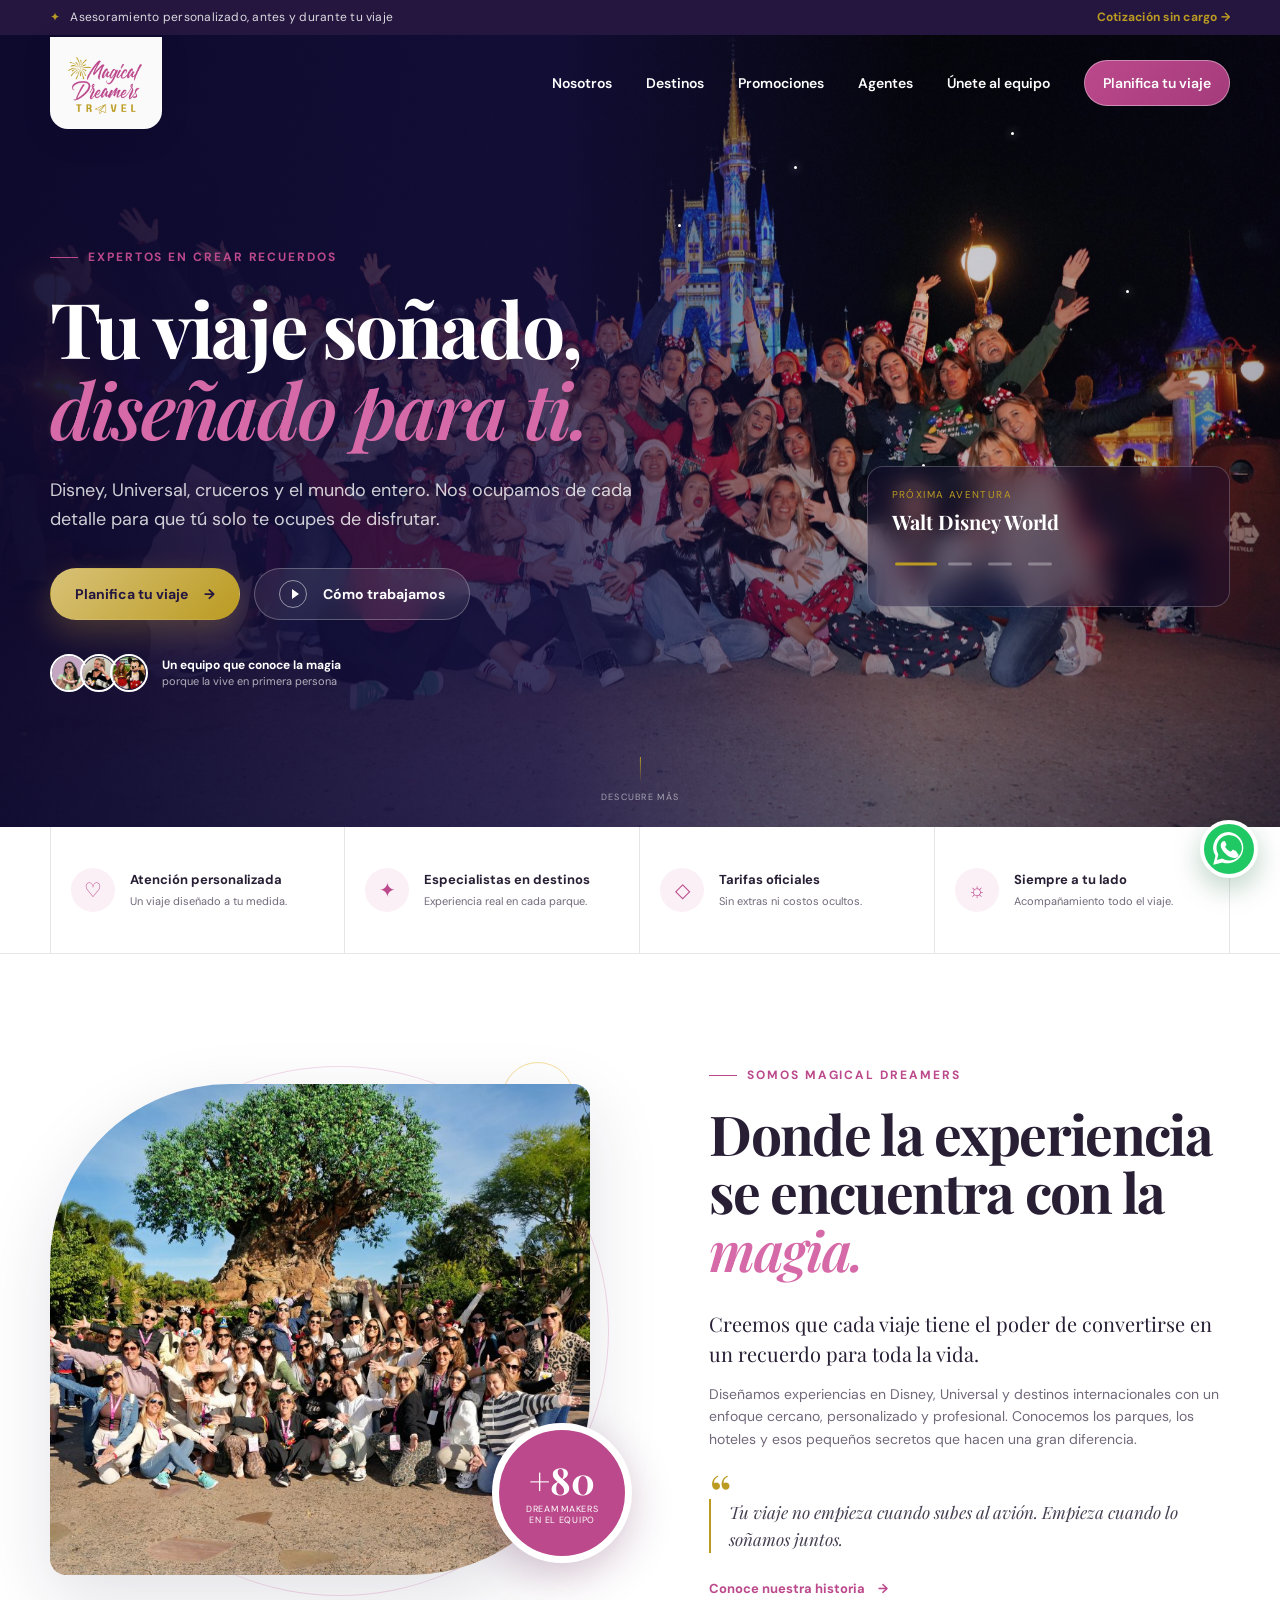
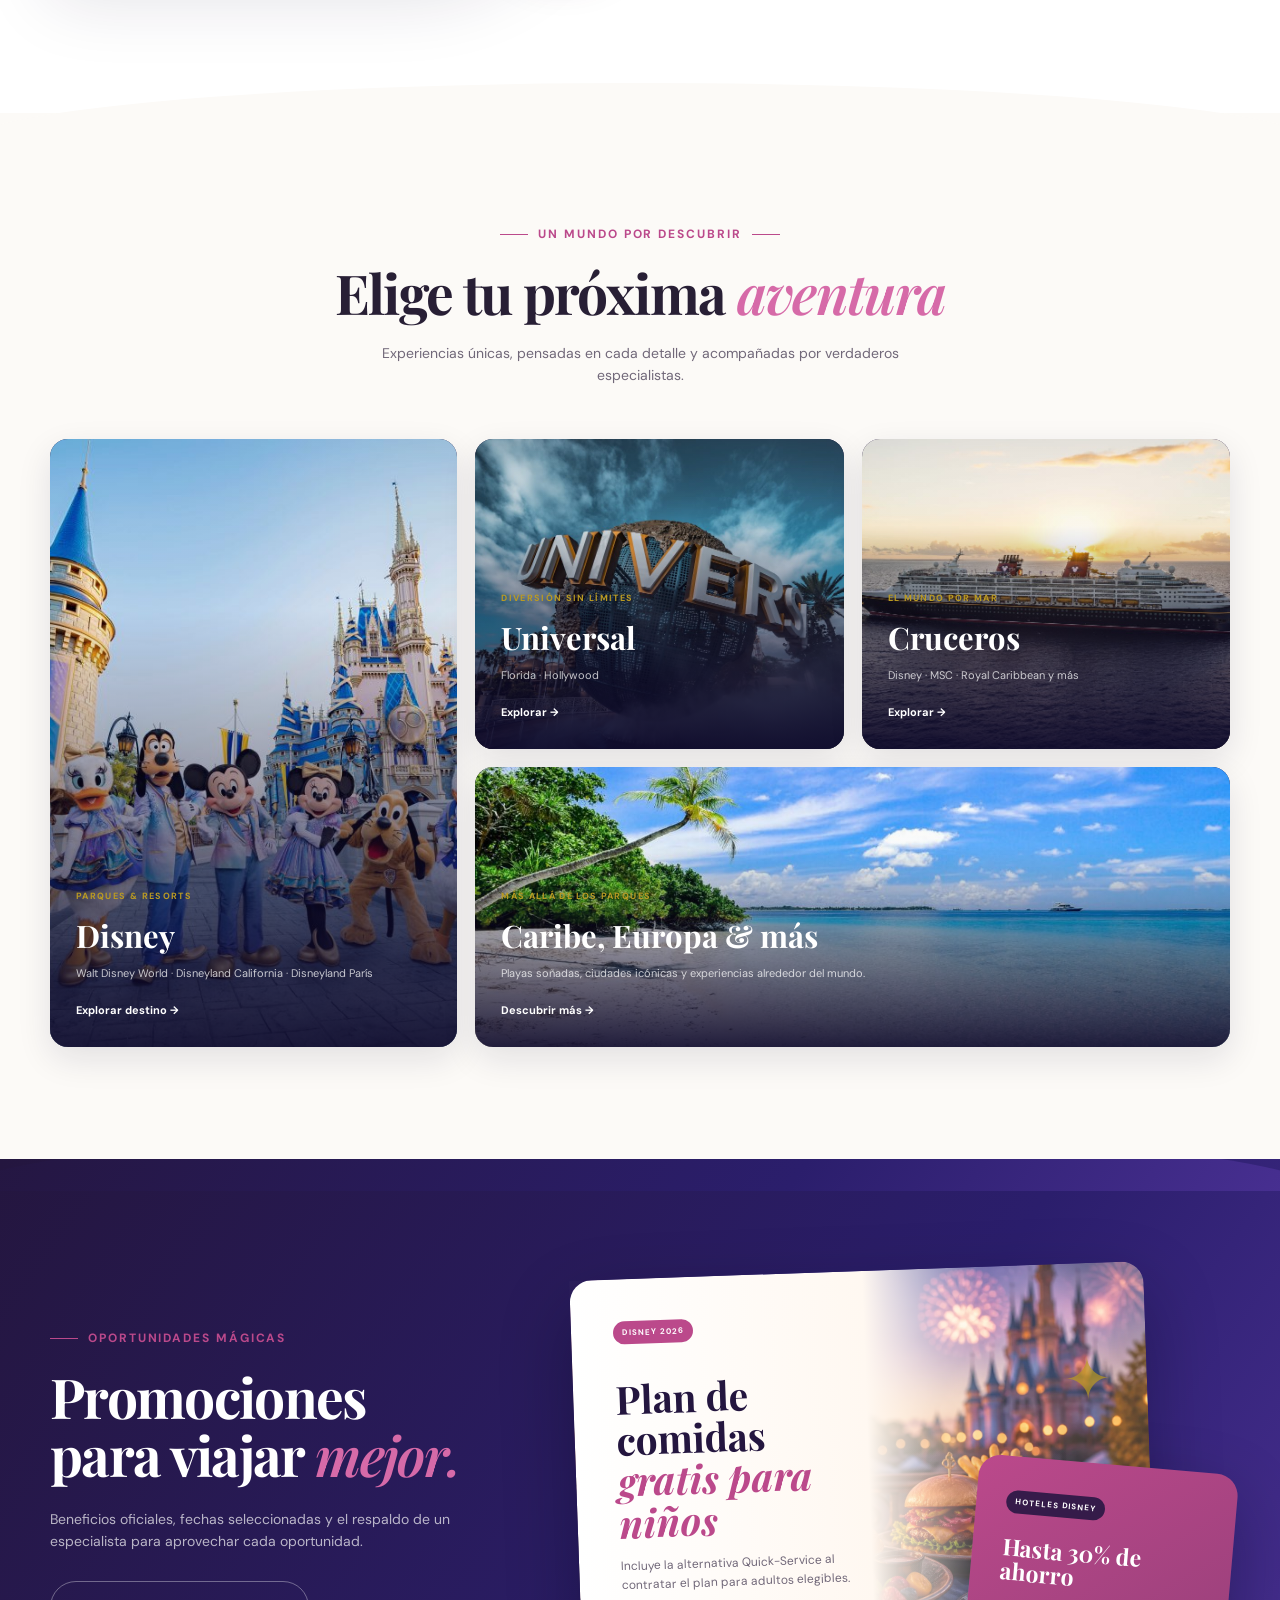
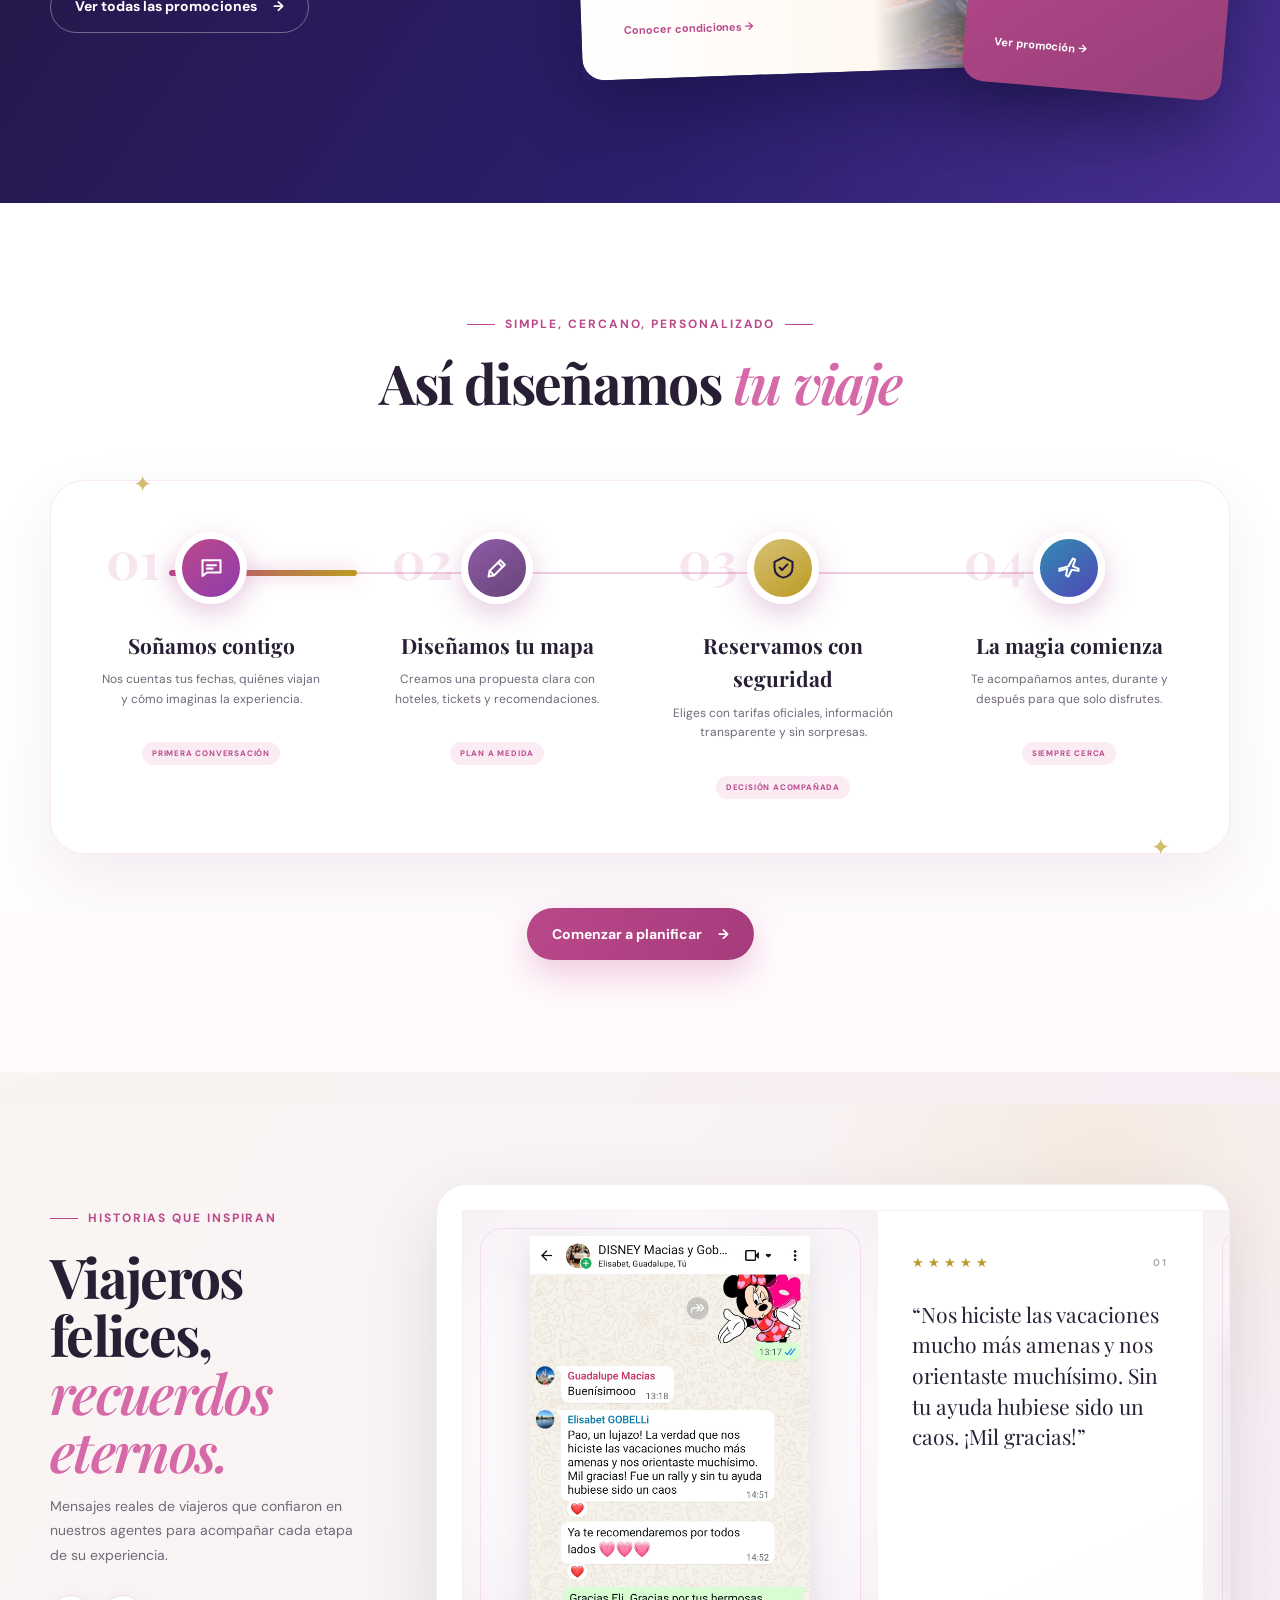
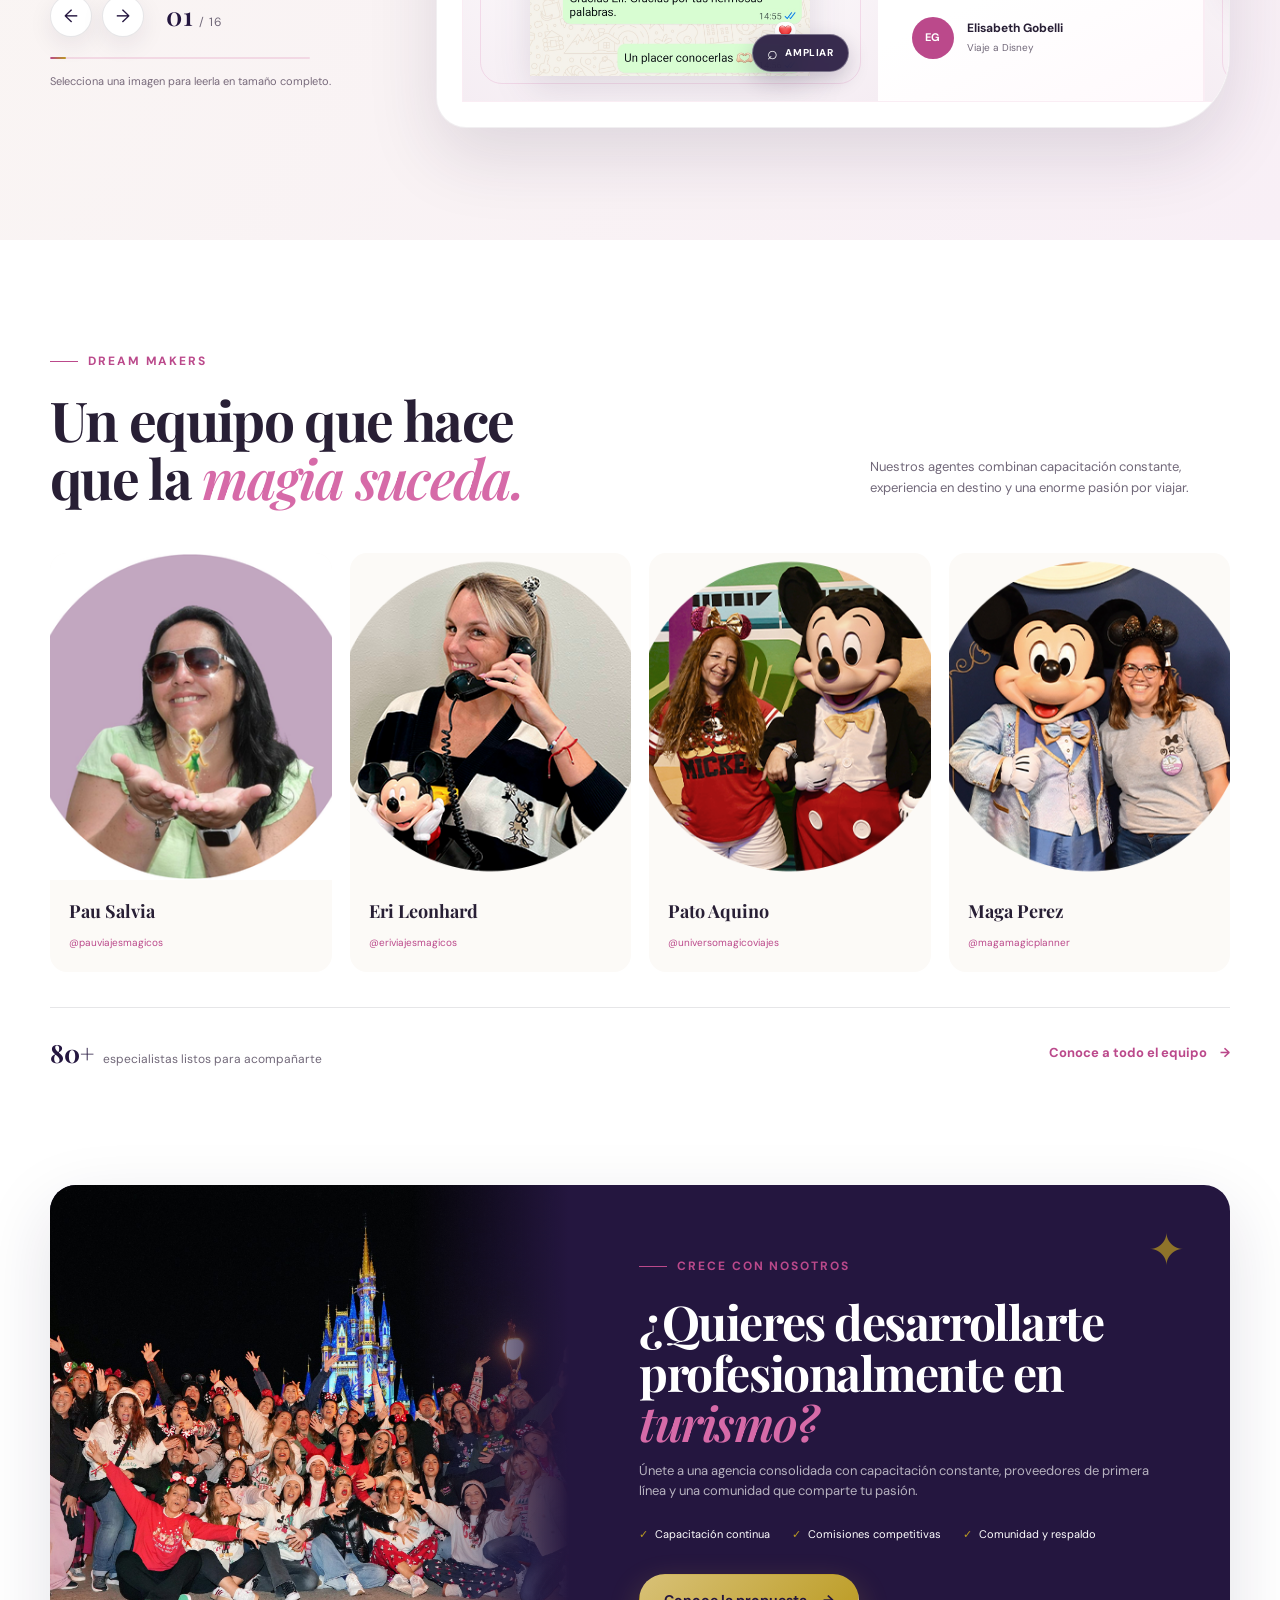
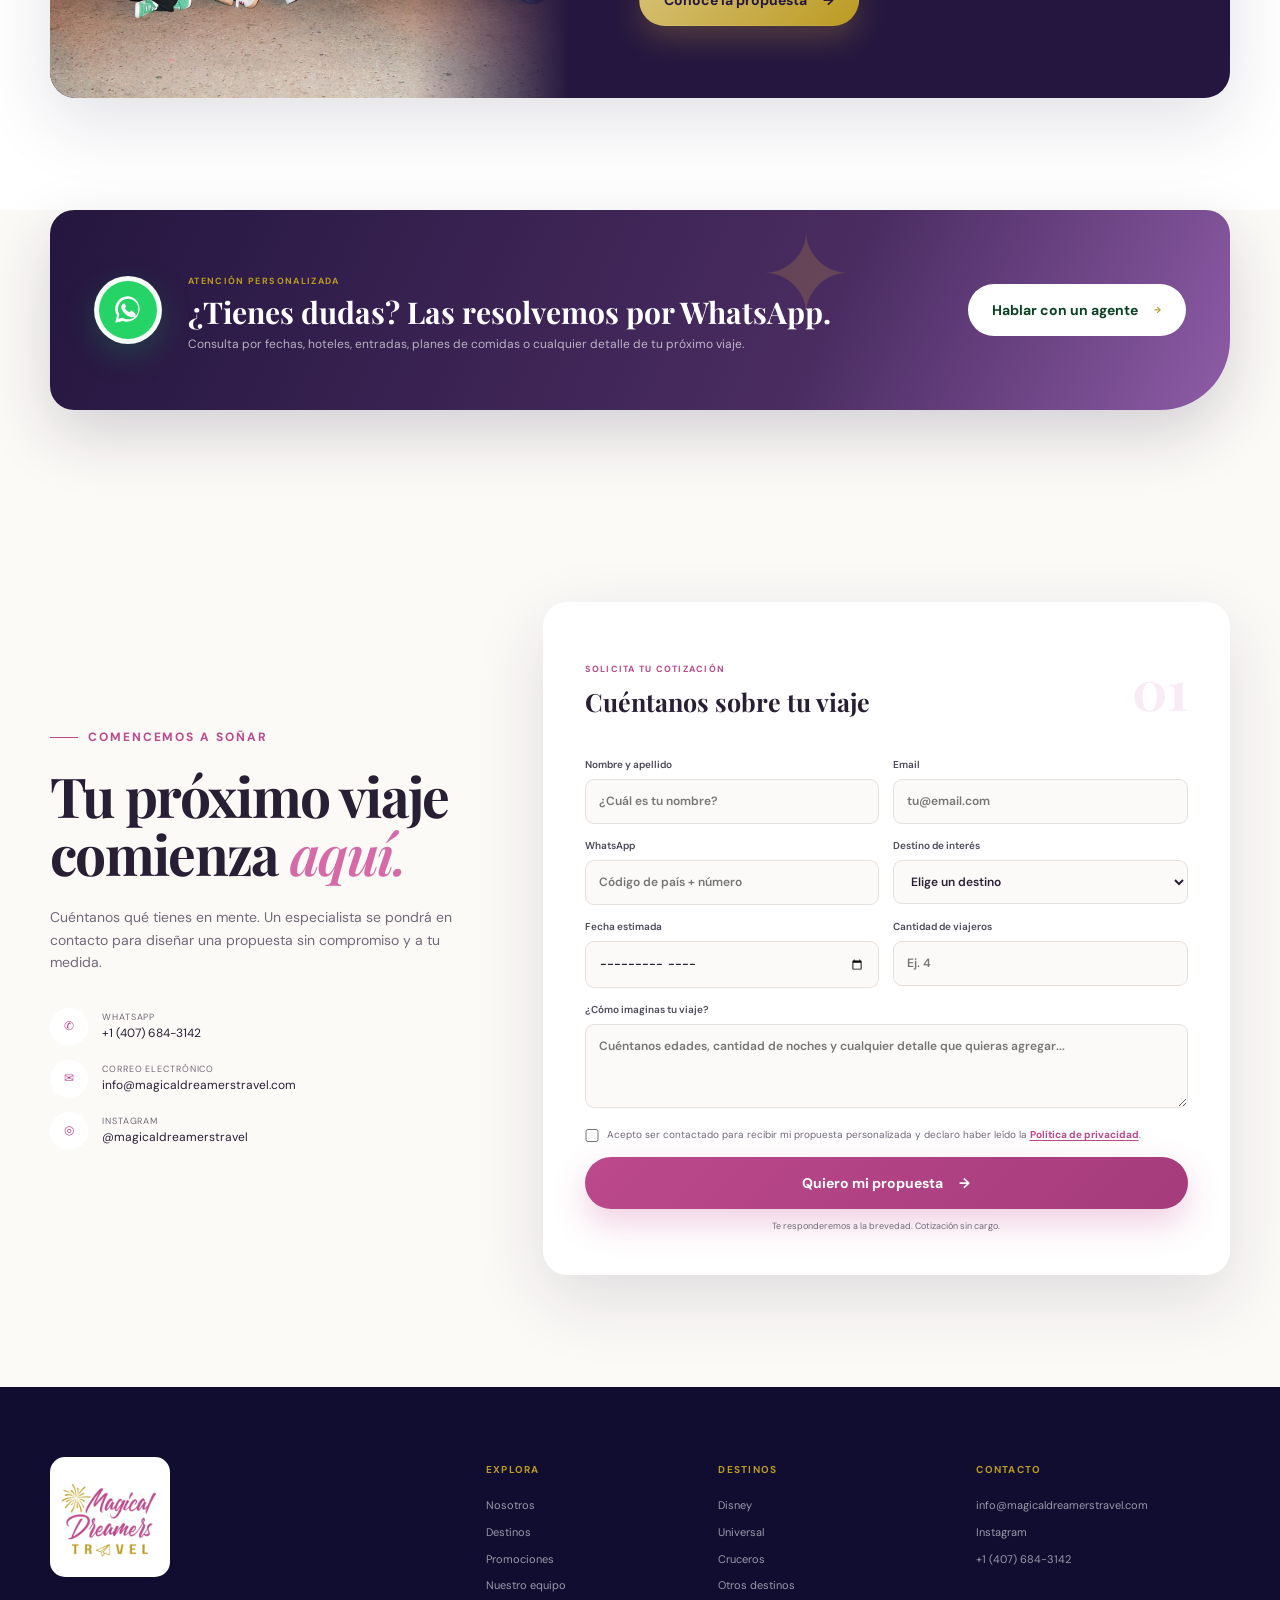
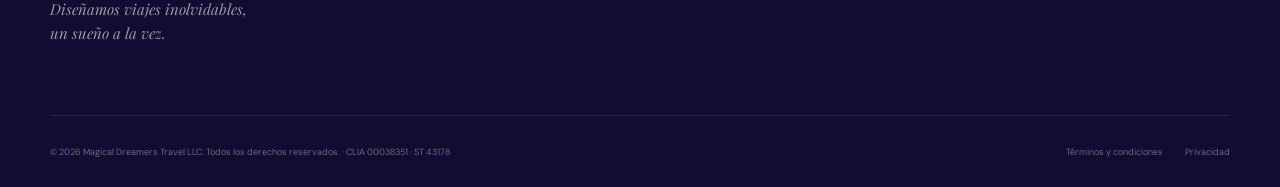
==== commit b24b4567: "Make email and WhatsApp submissions independent" ====
--- a/index.html
+++ b/index.html
@@ -11,7 +11,7 @@
   <link href="https://fonts.googleapis.com/css2?family=DM+Sans:wght@400;500;600;700&family=Playfair+Display:ital,wght@0,600;0,700;1,600&display=swap" rel="stylesheet">
   <link rel="icon" href="assets/logo.png" type="image/png">
   <link rel="apple-touch-icon" href="assets/logo.png">
-<link rel="stylesheet" href="styles.css?v=production-10">
+<link rel="stylesheet" href="styles.css?v=production-12">
 </head>
 <body>
   <a class="skip-link" href="#main">Saltar al contenido</a>
@@ -277,9 +277,12 @@
           <div class="form-row"><label>Fecha estimada<input type="month" name="date"></label><label>Cantidad de viajeros<input type="number" name="travelers" min="1" max="20" placeholder="Ej. 4"></label></div>
           <label>¿Cómo imaginas tu viaje?<textarea name="message" rows="3" maxlength="500" placeholder="Cuéntanos edades, cantidad de noches y cualquier detalle que quieras agregar..."></textarea></label>
           <label class="checkbox"><input type="checkbox" required><span>Acepto ser contactado para recibir mi propuesta personalizada y declaro haber leído la <a href="privacidad.html">Política de privacidad</a>.</span></label>
+          <div class="h-captcha" data-captcha="true"></div>
+          <p class="captcha-error" role="alert" hidden>Completa la verificación para continuar.</p>
           <button class="btn btn--primary btn--full" type="submit">Quiero mi propuesta <span>→</span></button>
           <p class="form-note">Te responderemos a la brevedad. Cotización sin cargo.</p>
-          <div class="form-success" id="form-success" role="status" aria-live="polite">Preparando tu consulta en WhatsApp…</div>
+          <div class="form-success" id="form-success" role="status" aria-live="polite">Estamos abriendo WhatsApp con tu consulta: toca enviar para completarla.</div>
+          <p class="email-status" role="status" aria-live="polite" hidden></p>
         </form>
       </div>
     </section>
@@ -297,6 +300,7 @@
 
   <button class="whatsapp whatsapp-action" type="button" aria-label="Contactar por WhatsApp" data-message="Hola Magical Dreamers, quisiera recibir información para planificar mi próximo viaje."><span class="whatsapp__pulse"></span><svg viewBox="0 0 32 32" aria-hidden="true"><path d="M16 3a12 12 0 0 0-10.3 18.2L4 28l7-1.7A12 12 0 1 0 16 3Zm0 21.8c-1.7 0-3.4-.5-4.8-1.3l-.3-.2-4.1 1 1.1-4-.2-.4A9.7 9.7 0 1 1 16 24.8Zm5.3-7.2c-.3-.1-1.7-.8-2-1-.3-.1-.5-.1-.7.2l-.9 1c-.2.2-.4.2-.7.1a8 8 0 0 1-3.8-3.3c-.3-.5.3-.5.8-1.6.1-.2 0-.4 0-.6l-.9-2c-.2-.5-.5-.4-.7-.4h-.6c-.2 0-.6.1-.9.4-.3.4-1.2 1.2-1.2 2.9s1.2 3.3 1.4 3.6c.1.2 2.4 3.7 5.9 5.2 2.2.9 3 .9 4.1.7.7-.1 1.7-.7 1.9-1.4.2-.7.2-1.3.2-1.4-.1-.2-.3-.3-.6-.4Z"/></svg><span class="whatsapp__label">WhatsApp</span></button>
 
-<script src="script.js?v=production-10"></script>
+<script src="https://web3forms.com/client/script.js" async defer></script>
+<script src="script.js?v=production-12"></script>
 </body>
 </html>
--- a/styles.css
+++ b/styles.css
@@ -689,7 +689,7 @@
 /* Production identity and legal pages */
 .nav-cta,.btn--primary { background:linear-gradient(135deg,var(--pink),#a53b7b); }
 .btn--gold { background:linear-gradient(135deg,#d8c177,var(--gold)); }
-.eyebrow,.promo-tag,.offer-card__body small,.agent-card span,.agent-mini span { color:var(--pink); }
+.eyebrow,.offer-card__body small,.agent-card span,.agent-mini span { color:var(--pink); }
 .promo-card--small { background:linear-gradient(145deg,var(--pink),#963f79); }
 .team-values,.whatsapp-cta__card { background:linear-gradient(115deg,var(--navy),#4a2c61 65%,var(--purple)); }
 .process-step:nth-child(2) .step-icon { background:linear-gradient(145deg,var(--purple),#684378); }
@@ -800,6 +800,13 @@
 .form-success { margin-top:20px; padding:16px 18px; color:#28523c; background:#edf9f2; border:1px solid #bfe4cd; border-radius:14px; }
 .form-success strong,.form-success span { display:block; }
 .form-success span { margin-top:2px; font-size:11px; }
+.h-captcha { margin:14px 0; }
+.captcha-error { margin:0 0 14px; color:#b3261e; font-size:12px; }
+.email-status { margin:14px 0 0; padding:12px 14px; border-radius:12px; font-size:12px; line-height:1.5; }
+.email-status--sending { color:#5c4b20; background:#fff8dc; border:1px solid #ead995; }
+.email-status--success { color:#28523c; background:#edf9f2; border:1px solid #bfe4cd; }
+.email-status--error { color:#7d2e2e; background:#fff1f1; border:1px solid #efc3c3; }
+.quote-form button:disabled,.career-form button:disabled { cursor:wait; opacity:.65; }
 .career-form--extended .form-nav { margin-top:30px; }
 
 @media (max-width:1024px) {
